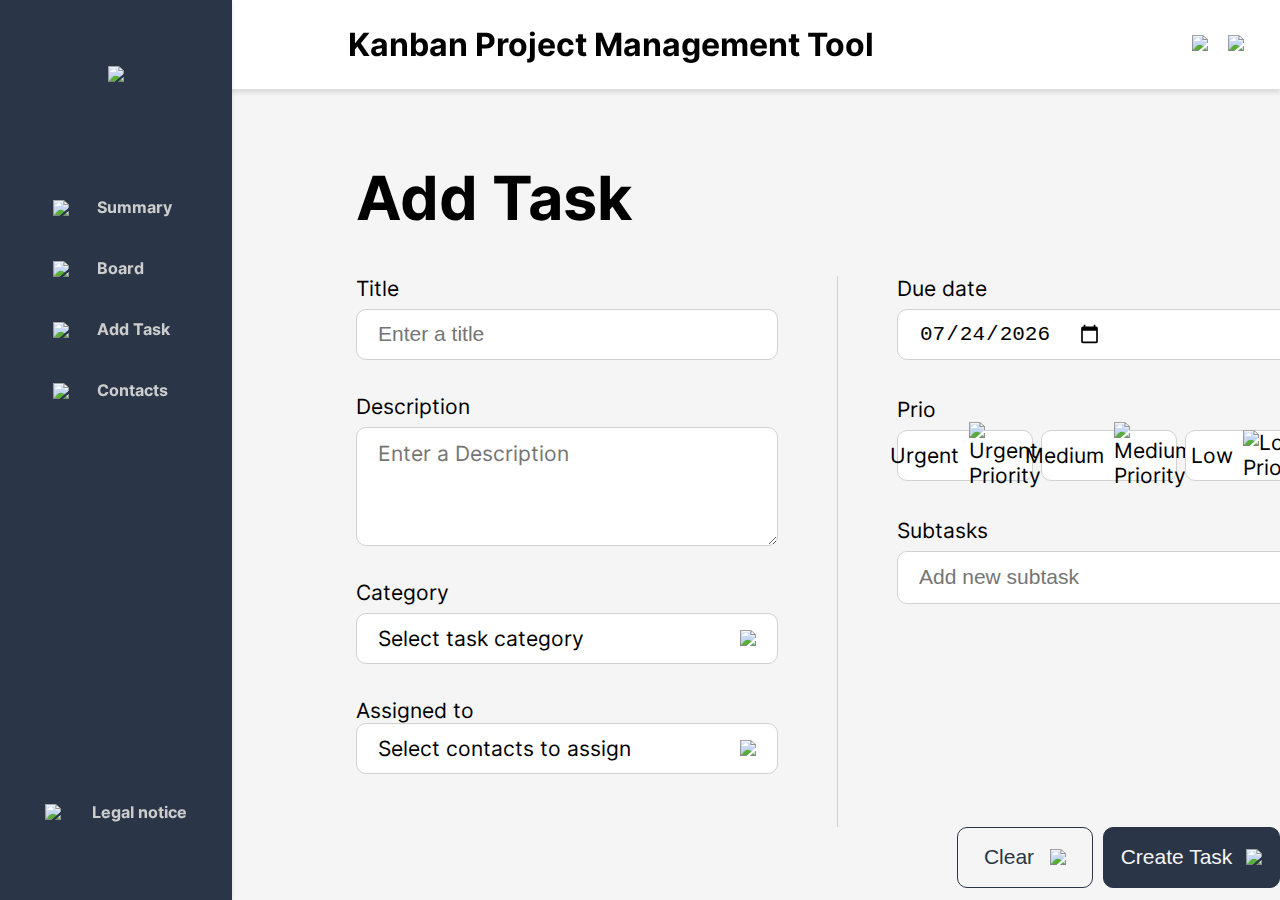
==== addtask.html @ 9f7416a0 "change function cleartask" ====
<!DOCTYPE html>
<html lang="en">

<head>
    <meta charset="UTF-8">
    <meta http-equiv="X-UA-Compatible" content="IE=edge">
    <meta name="viewport" content="width=device-width, initial-scale=1.0, maximum-scale=1">
    <link rel="stylesheet" href="headnav.css">
    <link rel="stylesheet" href="board.css">
    <link rel="stylesheet" href="fonts.css">
    <link rel="stylesheet" href="addtask.css">
    <script src="js/storage.js"></script>
    <script src="board.js"></script>
    <title>AddTask</title>
</head>

<body onload="includeHTML(), setCurrentDate()">
    <div w3-include-html="head_navbar.html"></div>
    <div class="headTaskContainer">
        <h1>Add Task</h1>
    </div>
    <div class="mainTaskContainer">
        <div class="leftTaskContainer">
            <div class="titleContainer">
                <label for="title">Title</label>
                <input type="text" id="title" placeholder="Enter a title">
            </div>
            <div class="descriptionContainer">
                <label for="description">Description</label>
                <textarea name="description" id="description" placeholder="Enter a Description"></textarea>
            </div>
            <div class="categoryContainer" id="categoryContainer">
                <label for="Category">Category</label>
                <div onclick="openDropBoxCategory()" class="childTaskContainer" id="category">
                    <p>Select task category</p>
                    <img src="/img/arrowTask.svg">
                </div>
                <div onclick="newCategory()" class="d-none" id="dropDownBox">New Category</div>
            </div>
            <div class="categoryContainer, d-none"  id="newCategoryContainer">
            </div>
            <div class="assignedToContainer">
                <label for="Category">Assigned to</label>
                <div onclick="openDropBoxAssigned()" class="childTaskContainer" id="assigned">
                    <p>Select contacts to assign</p>
                    <img src="/img/arrowTask.svg">
                </div>
                <div class="d-none" id="dropDownUser"></div>
            </div>
        </div>
        <div class="middleTaskContainer"></div>
        <div class="rightTaskContainer">
            <div>
                <div class="dateContainer">
                    <label for="date">Due date</label>
                    <input type="date" id="date">
                </div>
            </div>
            <div class="prioContainer"  id="prioContainer">
                <label for="Prio">Prio</label>
                <div class="prioChildContainer">
                    <div id="urgent" onclick="checkpriobox(event)" class="prioBox">
                        Urgent
                        <img src="/img/urgent.svg" data-default-img="/img/urgent.svg" alt="Urgent Priority">
                    </div>
                    <div id="medium" onclick="checkpriobox(event)" class="prioBox">
                        Medium
                        <img src="/img/medium.svg" data-default-img="/img/medium.svg" alt="Medium Priority">
                    </div>
                    <div id="low" onclick="checkpriobox(event)" class="prioBox">
                        Low
                        <img src="/img/low.svg" data-default-img="/img/low.svg" alt="Low Priority">
                    </div>
                </div>
                <div id="prioBoxAlarm"></div>
            </div>
            <div class="subtaskContainer">
                <label for="subtaskChildInput">Subtasks</label>
                <div class="subtaskChildContainer" >
                    <input onclick="changeSubImg()" id="subtask" type="text" placeholder="Add new subtask">
                    <div class="subImgContainer" id="subImgContainer"><img src="/img/icon_cancel.svg"></div>
                </div>
            </div>
            <div id="subTaskDescription" class="subTaskDescription">
                
            </div>
        </div>
    </div>
    </div>
    <div class="buttonTaskContainer">
        <button class="buttonTask" onclick="clearTask()">Clear <img class="cancelIcon"
                src="/img/iconoir_cancel.svg"></button>
        <button class="buttonTask2" onclick="createTask()">Create Task<img src="/img/akar-icons_check.svg"></button>
    </div>
    </div>
</body>

</html>
---- headnav.css ----
.navbar-header {
  display: flex;
  flex-direction: row;
  justify-content: space-between;
  align-items: center;
  font-family: Inter;
  padding: 0px 36px 0px 348px;
  background: #ffffff;
  box-shadow: 0px 4px 4px rgba(0, 0, 0, 0.1);
  position: fixed;
  height: 89px;
  left: 0px;
  top: 0px;
  right: 0px;
  z-index: 1;
}
.rightSiteheader {
  display: flex;
  align-items: center;
  gap: 20px;
}

.guestIcon img {
  width: 49px;
}

.navbarMainContainer {
  display: flex;
  flex-direction: column;
  align-items: center;
  padding: 66px 0px;
  gap: 103px;
  position: fixed;
  width: 232px;
  left: 0px;
  top: 0px;
  bottom: 0px;
  background: #2a3647;
  box-shadow: 0px 0px 4px rgba(0, 0, 0, 0.1);
  border-radius: 0px;
  font-size: 16px;
  line-height: 170%;
  z-index: 3;
}

.navbarMainContainer ul {
  list-style-type: none;
  padding: 0;
  margin: 0;
}

.navbarMainContainer a {
  color: #cdcdcd;
  text-decoration: none;
  font-weight: bold;
  display: flex;
  align-items: center;
}

.navbar {
    display: flex;
    flex-direction: column;
    width: 100%;
    height: 229px;
    gap: 15px;
}

.navbarSection {
    display: flex;
    align-items: center;
    padding: 8px 53px;
    height: 46px;
    white-space: nowrap;
    cursor: pointer;
}
.navbarSection img{
    display: flex;
    justify-content: center;
    width: 28px;
    padding-right: 16px;
}
.navbarSection:hover{
    background-color: #091931;
}

.lowerNavbarSection{
    text-decoration: none;
    display: flex;
    align-items: center;
    padding: 8px 51px;
    margin-top: auto;
    white-space: nowrap;
}

.lowerNavbarSection img{
    display: flex;
    justify-content: center;
    width: 31px;
    padding-right: 16px;
}

.lowerNavbarSection:hover{
    background-color: #091931;
}
---- board.css ----
body {
  margin: 0;
  margin-left: 232px;
  margin-top: 90px;
  background-color: rgb(245, 245, 245);
  font-family: Inter;
}

.mainBoardContainer {
  margin-left: 70px;
  margin-right: 70px;
  padding-top: 82px;
}
.topBoardContainer {
  display: flex;
  align-items: center;
  justify-content: space-between;
}

.searchBoardContainer {
  display: flex;
}
.searchBarContainer {
  display: flex;
  background-color: white;
  border: 1px solid #a8a8a8;
  border-radius: 10px;
  height: 30px;
  align-items: center;
  padding: 13px 10px 13px 20px;
}

.searchBarContainer input {
  border: none;
  font-size: 16px;
}

.searchBarLine {
  border-left: 1px solid #d1d1d1;
  height: 30px;
}
.searchBarImage {
  margin-left: 15px;
  cursor: pointer;
}
.addButtonContainer {
  display: flex;
  background-color: #2a3647;
  color: white;
  border-radius: 10px;
  font-weight: bold;
  align-items: center;
  gap: 10px;
  padding-left: 10px;
  padding-right: 10px;
  font-size: 20px;
  cursor: pointer;
  margin-left: 20px;
}
.crossBox {
  font-size: 30px;
}
.bottomBoardContainer {
  display: flex;
  align-items: center;
  justify-content: space-between;
  margin-top: 80px;
}
.statusContainer {
  display: flex;
  align-items: center;
  justify-content: space-between;
  width: 250px;
  white-space: nowrap;
}
.statusContainer h3 {
  margin-left: 15px;
}
.addBox {
  border: solid 2px #2a3647;
  border-radius: 10px;
  width: 30px;
  height: 30px;
  display: flex;
  justify-content: center;
  align-items: center;
  cursor: pointer;
  margin-left: 5px;
}
.addBox p {
  font-size: 30px;
  font-weight: bold;
  color: #2a3647;
}
.mainHelpContainer{
  margin-top: 171px;
  margin-left: 124px;
  margin-right: 124px;
  text-align: justify;
}
.explainContainer{
  display: flex;
  gap: 35px;
  margin-bottom: 15px;
}
.numberHelp{
  display: flex;
  margin: 0px;
  font-weight: 700;
  font-size: 27px;
}
---- fonts.css ----
/* inter-100 - latin */
@font-face {
    font-display: swap; /* Check https://developer.mozilla.org/en-US/docs/Web/CSS/@font-face/font-display for other options. */
    font-family: 'Inter';
    font-style: normal;
    font-weight: 100;
    src: url('./fonts/inter-v12-latin-100.eot'); /* IE9 Compat Modes */
    src: url('./fonts/inter-v12-latin-100.eot?#iefix') format('embedded-opentype'), /* IE6-IE8 */
         url('./fonts/inter-v12-latin-100.woff2') format('woff2'), /* Super Modern Browsers */
         url('./fonts/inter-v12-latin-100.woff') format('woff'), /* Modern Browsers */
         url('./fonts/inter-v12-latin-100.ttf') format('truetype'), /* Safari, Android, iOS */
         url('./fonts/inter-v12-latin-100.svg#Inter') format('svg'); /* Legacy iOS */
  }
  /* inter-200 - latin */
  @font-face {
    font-display: swap; /* Check https://developer.mozilla.org/en-US/docs/Web/CSS/@font-face/font-display for other options. */
    font-family: 'Inter';
    font-style: normal;
    font-weight: 200;
    src: url('./fonts/inter-v12-latin-200.eot'); /* IE9 Compat Modes */
    src: url('./fonts/inter-v12-latin-200.eot?#iefix') format('embedded-opentype'), /* IE6-IE8 */
         url('./fonts/inter-v12-latin-200.woff2') format('woff2'), /* Super Modern Browsers */
         url('./fonts/inter-v12-latin-200.woff') format('woff'), /* Modern Browsers */
         url('./fonts/inter-v12-latin-200.ttf') format('truetype'), /* Safari, Android, iOS */
         url('./fonts/inter-v12-latin-200.svg#Inter') format('svg'); /* Legacy iOS */
  }
  /* inter-300 - latin */
  @font-face {
    font-display: swap; /* Check https://developer.mozilla.org/en-US/docs/Web/CSS/@font-face/font-display for other options. */
    font-family: 'Inter';
    font-style: normal;
    font-weight: 300;
    src: url('./fonts/inter-v12-latin-300.eot'); /* IE9 Compat Modes */
    src: url('./fonts/inter-v12-latin-300.eot?#iefix') format('embedded-opentype'), /* IE6-IE8 */
         url('./fonts/inter-v12-latin-300.woff2') format('woff2'), /* Super Modern Browsers */
         url('./fonts/inter-v12-latin-300.woff') format('woff'), /* Modern Browsers */
         url('./fonts/inter-v12-latin-300.ttf') format('truetype'), /* Safari, Android, iOS */
         url('./fonts/inter-v12-latin-300.svg#Inter') format('svg'); /* Legacy iOS */
  }
  /* inter-regular - latin */
  @font-face {
    font-display: swap; /* Check https://developer.mozilla.org/en-US/docs/Web/CSS/@font-face/font-display for other options. */
    font-family: 'Inter';
    font-style: normal;
    font-weight: 400;
    src: url('./fonts/inter-v12-latin-regular.eot'); /* IE9 Compat Modes */
    src: url('./fonts/inter-v12-latin-regular.eot?#iefix') format('embedded-opentype'), /* IE6-IE8 */
         url('./fonts/inter-v12-latin-regular.woff2') format('woff2'), /* Super Modern Browsers */
         url('./fonts/inter-v12-latin-regular.woff') format('woff'), /* Modern Browsers */
         url('./fonts/inter-v12-latin-regular.ttf') format('truetype'), /* Safari, Android, iOS */
         url('./fonts/inter-v12-latin-regular.svg#Inter') format('svg'); /* Legacy iOS */
  }
  /* inter-500 - latin */
  @font-face {
    font-display: swap; /* Check https://developer.mozilla.org/en-US/docs/Web/CSS/@font-face/font-display for other options. */
    font-family: 'Inter';
    font-style: normal;
    font-weight: 500;
    src: url('./fonts/inter-v12-latin-500.eot'); /* IE9 Compat Modes */
    src: url('./fonts/inter-v12-latin-500.eot?#iefix') format('embedded-opentype'), /* IE6-IE8 */
         url('./fonts/inter-v12-latin-500.woff2') format('woff2'), /* Super Modern Browsers */
         url('./fonts/inter-v12-latin-500.woff') format('woff'), /* Modern Browsers */
         url('./fonts/inter-v12-latin-500.ttf') format('truetype'), /* Safari, Android, iOS */
         url('./fonts/inter-v12-latin-500.svg#Inter') format('svg'); /* Legacy iOS */
  }
  /* inter-600 - latin */
  @font-face {
    font-display: swap; /* Check https://developer.mozilla.org/en-US/docs/Web/CSS/@font-face/font-display for other options. */
    font-family: 'Inter';
    font-style: normal;
    font-weight: 600;
    src: url('./fonts/inter-v12-latin-600.eot'); /* IE9 Compat Modes */
    src: url('./fonts/inter-v12-latin-600.eot?#iefix') format('embedded-opentype'), /* IE6-IE8 */
         url('./fonts/inter-v12-latin-600.woff2') format('woff2'), /* Super Modern Browsers */
         url('./fonts/inter-v12-latin-600.woff') format('woff'), /* Modern Browsers */
         url('./fonts/inter-v12-latin-600.ttf') format('truetype'), /* Safari, Android, iOS */
         url('./fonts/inter-v12-latin-600.svg#Inter') format('svg'); /* Legacy iOS */
  }
  /* inter-700 - latin */
  @font-face {
    font-display: swap; /* Check https://developer.mozilla.org/en-US/docs/Web/CSS/@font-face/font-display for other options. */
    font-family: 'Inter';
    font-style: normal;
    font-weight: 700;
    src: url('./fonts/inter-v12-latin-700.eot'); /* IE9 Compat Modes */
    src: url('./fonts/inter-v12-latin-700.eot?#iefix') format('embedded-opentype'), /* IE6-IE8 */
         url('./fonts/inter-v12-latin-700.woff2') format('woff2'), /* Super Modern Browsers */
         url('./fonts/inter-v12-latin-700.woff') format('woff'), /* Modern Browsers */
         url('./fonts/inter-v12-latin-700.ttf') format('truetype'), /* Safari, Android, iOS */
         url('./fonts/inter-v12-latin-700.svg#Inter') format('svg'); /* Legacy iOS */
  }
  /* inter-800 - latin */
  @font-face {
    font-display: swap; /* Check https://developer.mozilla.org/en-US/docs/Web/CSS/@font-face/font-display for other options. */
    font-family: 'Inter';
    font-style: normal;
    font-weight: 800;
    src: url('./fonts/inter-v12-latin-800.eot'); /* IE9 Compat Modes */
    src: url('./fonts/inter-v12-latin-800.eot?#iefix') format('embedded-opentype'), /* IE6-IE8 */
         url('./fonts/inter-v12-latin-800.woff2') format('woff2'), /* Super Modern Browsers */
         url('./fonts/inter-v12-latin-800.woff') format('woff'), /* Modern Browsers */
         url('./fonts/inter-v12-latin-800.ttf') format('truetype'), /* Safari, Android, iOS */
         url('./fonts/inter-v12-latin-800.svg#Inter') format('svg'); /* Legacy iOS */
  }
  /* inter-900 - latin */
  @font-face {
    font-display: swap; /* Check https://developer.mozilla.org/en-US/docs/Web/CSS/@font-face/font-display for other options. */
    font-family: 'Inter';
    font-style: normal;
    font-weight: 900;
    src: url('./fonts/inter-v12-latin-900.eot'); /* IE9 Compat Modes */
    src: url('./fonts/inter-v12-latin-900.eot?#iefix') format('embedded-opentype'), /* IE6-IE8 */
         url('./fonts/inter-v12-latin-900.woff2') format('woff2'), /* Super Modern Browsers */
         url('./fonts/inter-v12-latin-900.woff') format('woff'), /* Modern Browsers */
         url('./fonts/inter-v12-latin-900.ttf') format('truetype'), /* Safari, Android, iOS */
         url('./fonts/inter-v12-latin-900.svg#Inter') format('svg'); /* Legacy iOS */
  }
---- addtask.css ----
.headTaskContainer {
  display: flex;
  margin-top: 161px;
  margin-left: 124px;
}
.headTaskContainer h1 {
  font-size: 61px;
  margin-top: 0px;
}
.mainTaskContainer {
  display: flex;
  margin-left: 124px;
  justify-content: space-between;
}

.leftTaskContainer {
  display: flex;
  flex-direction: column;
  font-size: 21px;
  gap: 34px;
  margin-right: 59px;
}
label {
  margin-bottom: 8px;
}
input {
  box-sizing: border-box;
  display: flex;
  flex-direction: row;
  align-items: center;
  padding: 13px 21px;
  height: 51px;
  background: #ffffff;
  border: 1px solid #d1d1d1;
  border-radius: 10px;
  font-size: 21px;
}
textarea {
  box-sizing: border-box;
  display: flex;
  flex-direction: row;
  align-items: center;
  padding: 13px 21px;
  width: 422px;
  height: 119px;
  background: #ffffff;
  border: 1px solid #d1d1d1;
  border-radius: 10px;
  font-family: Inter;
  font-size: 21px;
}
.titleContainer {
  display: flex;
  flex-direction: column;
}

.descriptionContainer {
  display: flex;
  flex-direction: column;
}
.categoryContainer {
  display: flex;
  flex-direction: column;
}
.descriptionContainer {
  display: flex;
  flex-direction: column;
}

.childTaskContainer {
  box-sizing: border-box;
  display: flex;
  flex-direction: row;
  align-items: center;
  justify-content: space-between;
  padding: 13px 21px;
  width: 422px;
  height: 51px;
  background: #ffffff;
  border: 1px solid #d1d1d1;
  border-radius: 10px;
  cursor: pointer;
}
.middleTaskContainer {
  border-left: 1px solid #d1d1d1;
  height: 551px;
}
.rightTaskContainer {
  display: flex;
  flex-direction: column;
  font-size: 21px;
  gap: 37px;
  margin-right: 123px;
  margin-left: 59px;
}
.dateContainer {
  display: flex;
  flex-direction: column;
}
.prioContainer {
  display: flex;
  flex-direction: column;
}
.prioChildContainer {
  display: flex;
  gap: 8px;
}
.subtaskContainer {
  display: flex;
  flex-direction: column;
}
.subtaskChildContainer {
  display: flex;
  background-color: #ffffff;
  border-radius: 10px;
  border: 1px solid #d1d1d1;
  justify-content: space-between;
}

.subtaskChildContainer img {
  padding-right: 10px;
  padding-left: 10px;
  cursor: pointer;
}

.subtaskChildContainer input {
  border: none;
}

.subtaskChildContainer:focus-within {
  outline: 2px solid black;
}
.subtaskChildContainer input:focus {
  outline: none;
}
.prioBox {
  box-sizing: border-box;
  display: flex;
  align-items: center;
  justify-content: center;
  padding: 10px 13px;
  width: 136px;
  height: 51px;
  gap: 10px;
  background: #ffffff;
  border: 1px solid #d1d1d1;
  border-radius: 10px;
  cursor: pointer;
  transition: all 150ms ease-in-out;
}

.prioBox:hover {
  box-shadow: 0 4px 4px 0 rgb(0 0 0 / 25%);
  scale: 1.05;
}
.buttonTaskContainer {
  display: flex;
  gap: 10px;
  justify-content: flex-end;
}
.buttonTask {
  border: 1px solid #2a3647;
  background-color: #f5f5f5;
  color: #2a3647;
  width: 136px;
  height: 61px;
  padding: 18px, 10px, 18px, 10px;
  border-radius: 10px;
  font-size: 21px;
  cursor: pointer;
  display: flex;
  align-items: center;
  justify-content: center;
  gap: 16px;
  transition: background 200ms ease-in-out;
}
.buttonTask:hover .cancelIcon {
  content: url("/img/iconoir_cancel_hover.svg");
}
.buttonTask:hover {
  box-shadow: 0 4px 4px 0 rgb(0 0 0 / 25%);
  border: 1px solid rgb(41, 171, 226);
  color: rgb(41, 171, 226);
}

.buttonTask2 {
  border: 1px solid #2a3647;
  background-color: #2a3647;
  color: #f5f5f5;
  width: 177px;
  height: 61px;
  padding: 18px, 10px, 18px, 10px;
  border-radius: 10px;
  font-size: 21px;
  cursor: pointer;
  display: flex;
  align-items: center;
  justify-content: center;
  gap: 14px;
  transition: background 200ms ease-in-out;
}
.buttonTask2:hover {
  box-shadow: 0 4px 4px 0 rgb(0 0 0 / 25%);
  background-color: rgb(41, 171, 226);
  border: 1px solid rgb(41, 171, 226);
}

.subTaskDescription {
  display: flex;
  flex-direction: column;
  font-size: 16px;
}
.checkContainer {
  display: flex;
  align-items: center;
  gap: 13px;
  height: 25px;
}
.checkContainer input {
  height: 25px;
  margin: 0px;
  cursor: pointer;
}
.d-none {
  display: none;
}

.b-none {
  border-bottom: none;
  border-bottom-left-radius: 0px;
  border-bottom-right-radius: 0px;
}

.dropDownBox {
  box-sizing: border-box;
  display: flex;
  flex-direction: row;
  align-items: center;
  justify-content: space-between;
  padding: 13px 21px;
  width: 422px;
  height: 51px;
  background: #ffffff;
  border: 1px solid #d1d1d1;
  border-bottom-left-radius: 10px;
  border-bottom-right-radius: 10px;
  cursor: pointer;
  border-top: none;
}

.subImgContainer {
  display: flex;
  justify-content: center;
  align-items: center;
}

.alarmBoxPrio{
  font-size: 16px;
  color: red;
  margin-top: 5px;
}
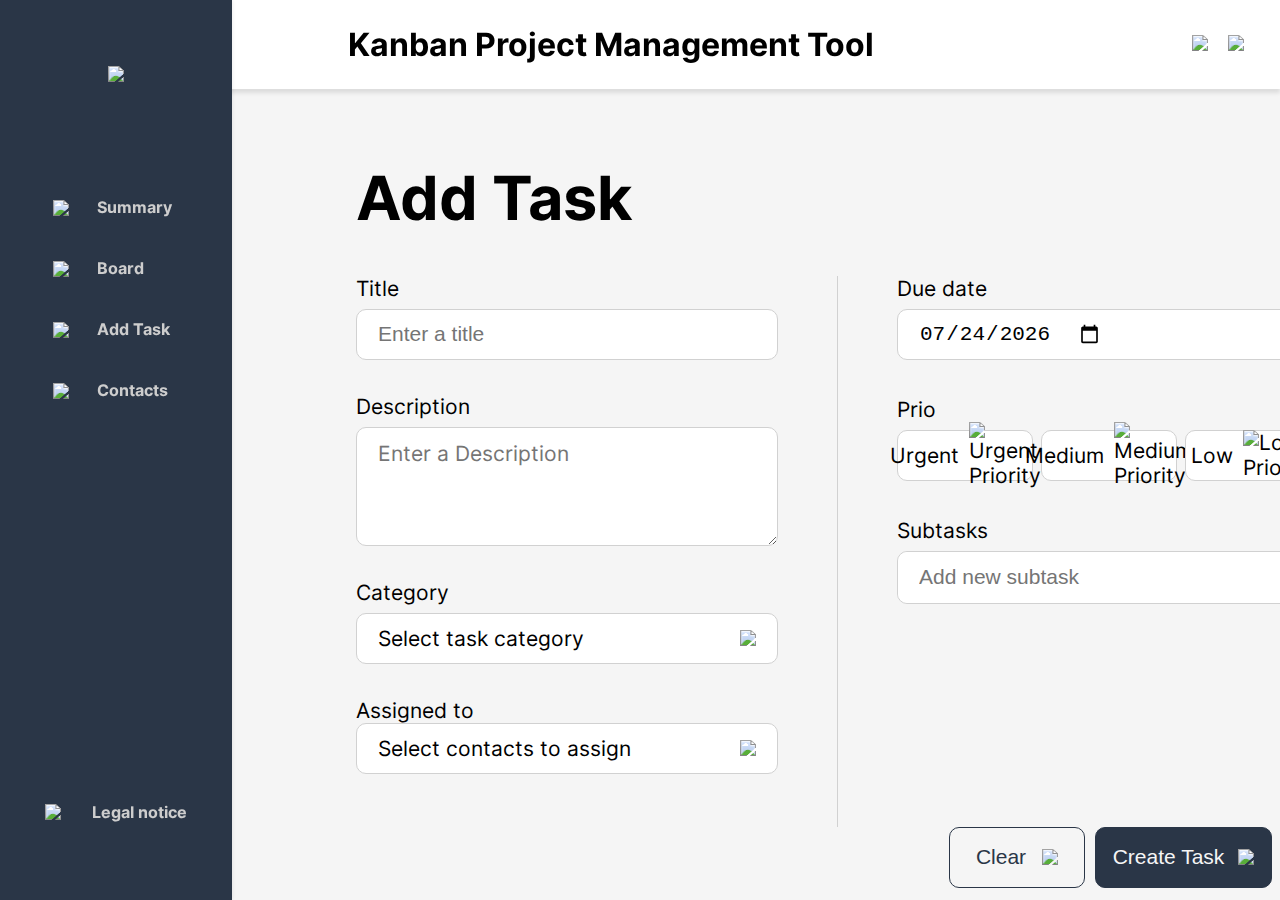
==== commit 77edb3f0: "code performance" ====
--- a/addtask.html
+++ b/addtask.html
@@ -11,88 +11,101 @@
     <link rel="stylesheet" href="addtask.css">
     <script src="js/storage.js"></script>
     <script src="board.js"></script>
+    <script>src = "summary.js"</script>
+    <script src="template.js"></script>
     <title>AddTask</title>
 </head>
 
-<body onload="includeHTML(), setCurrentDate()">
+<body onload="includeHTML(), setCurrentDate(), renderCategory(), renderColorCategory()">
     <div w3-include-html="head_navbar.html"></div>
     <div class="headTaskContainer">
         <h1>Add Task</h1>
     </div>
-    <div class="mainTaskContainer">
-        <div class="leftTaskContainer">
-            <div class="titleContainer">
-                <label for="title">Title</label>
-                <input type="text" id="title" placeholder="Enter a title">
+    <form>
+        <div class="mainTaskContainer">
+            <div class="leftTaskContainer">
+                <div class="titleContainer">
+                    <label for="title">Title</label>
+                    <input required type="text" id="title" placeholder="Enter a title" minlength="3">
+                </div>
+                <div class="descriptionContainer">
+                    <label for="description">Description</label>
+                    <textarea required name="description" id="description" placeholder="Enter a Description"
+                        minlength="3"></textarea>
+                </div>
+                <div class="categoryContainer" id="categoryContainer">
+                    <label for="Category">Category</label>
+                    <div onclick="openDropBoxCategory()" class="childTaskContainer" id="category">
+                        <div id="categoryTextBox" class="categoryTextBox">
+                            <p>Select task category</p>
+                        </div>
+                        <div><img src="/img/arrowTask.svg"></div>
+                    </div>
+                    <div onclick="newCategory()" class="d-none" id="dropDownBox">
+                        <div>New Category</div>
+                    </div>
+                    <div id="categoryBox" class="d-none"></div>
+                </div>
+                <div class="d-none" id="newCategoryContainer">
+                </div>
+                <div id="categoryColors" class="d-none">
+                </div>
+                <div class="assignedToContainer">
+                    <label for="Category">Assigned to</label>
+                    <div onclick="openDropBoxAssigned()" class="childTaskContainer" id="assigned">
+                        <p>Select contacts to assign</p>
+                        <img src="/img/arrowTask.svg">
+                    </div>
+                    <div class="d-none" id="dropDownUser"></div>
+                </div>
             </div>
-            <div class="descriptionContainer">
-                <label for="description">Description</label>
-                <textarea name="description" id="description" placeholder="Enter a Description"></textarea>
-            </div>
-            <div class="categoryContainer" id="categoryContainer">
-                <label for="Category">Category</label>
-                <div onclick="openDropBoxCategory()" class="childTaskContainer" id="category">
-                    <p>Select task category</p>
-                    <img src="/img/arrowTask.svg">
+            <div class="middleTaskContainer"></div>
+            <div class="rightTaskContainer">
+                <div>
+                    <div class="dateContainer">
+                        <label for="date">Due date</label>
+                        <input type="date" id="date">
+                    </div>
                 </div>
-                <div onclick="newCategory()" class="d-none" id="dropDownBox">New Category</div>
-            </div>
-            <div class="categoryContainer, d-none"  id="newCategoryContainer">
-            </div>
-            <div class="assignedToContainer">
-                <label for="Category">Assigned to</label>
-                <div onclick="openDropBoxAssigned()" class="childTaskContainer" id="assigned">
-                    <p>Select contacts to assign</p>
-                    <img src="/img/arrowTask.svg">
+                <div class="prioContainer" id="prioContainer">
+                    <label for="Prio">Prio</label>
+                    <div class="prioChildContainer">
+                        <div id="urgent" onclick="checkpriobox(event)" class="prioBox">
+                            Urgent
+                            <img src="/img/urgent.svg" data-default-img="/img/urgent.svg" alt="Urgent Priority">
+                        </div>
+                        <div id="medium" onclick="checkpriobox(event)" class="prioBox">
+                            Medium
+                            <img src="/img/medium.svg" data-default-img="/img/medium.svg" alt="Medium Priority">
+                        </div>
+                        <div id="low" onclick="checkpriobox(event)" class="prioBox">
+                            Low
+                            <img src="/img/low.svg" data-default-img="/img/low.svg" alt="Low Priority">
+                        </div>
+                    </div>
+                    <div id="prioBoxAlarm"></div>
                 </div>
-                <div class="d-none" id="dropDownUser"></div>
+                <div class="subtaskContainer">
+                    <label for="subtaskChildInput">Subtasks</label>
+                    <div class="subtaskChildContainer">
+                        <input onclick="changeSubImg()" id="subtask" type="text" placeholder="Add new subtask">
+                        <div class="subImgContainer" id="subImgContainer"><img src="/img/icon_cancel.svg"></div>
+                    </div>
+                </div>
+                <div id="subTaskDescription" class="subTaskDescription">
+
+                </div>
             </div>
         </div>
-        <div class="middleTaskContainer"></div>
-        <div class="rightTaskContainer">
-            <div>
-                <div class="dateContainer">
-                    <label for="date">Due date</label>
-                    <input type="date" id="date">
-                </div>
-            </div>
-            <div class="prioContainer"  id="prioContainer">
-                <label for="Prio">Prio</label>
-                <div class="prioChildContainer">
-                    <div id="urgent" onclick="checkpriobox(event)" class="prioBox">
-                        Urgent
-                        <img src="/img/urgent.svg" data-default-img="/img/urgent.svg" alt="Urgent Priority">
-                    </div>
-                    <div id="medium" onclick="checkpriobox(event)" class="prioBox">
-                        Medium
-                        <img src="/img/medium.svg" data-default-img="/img/medium.svg" alt="Medium Priority">
-                    </div>
-                    <div id="low" onclick="checkpriobox(event)" class="prioBox">
-                        Low
-                        <img src="/img/low.svg" data-default-img="/img/low.svg" alt="Low Priority">
-                    </div>
-                </div>
-                <div id="prioBoxAlarm"></div>
-            </div>
-            <div class="subtaskContainer">
-                <label for="subtaskChildInput">Subtasks</label>
-                <div class="subtaskChildContainer" >
-                    <input onclick="changeSubImg()" id="subtask" type="text" placeholder="Add new subtask">
-                    <div class="subImgContainer" id="subImgContainer"><img src="/img/icon_cancel.svg"></div>
-                </div>
-            </div>
-            <div id="subTaskDescription" class="subTaskDescription">
-                
-            </div>
         </div>
-    </div>
-    </div>
-    <div class="buttonTaskContainer">
-        <button class="buttonTask" onclick="clearTask()">Clear <img class="cancelIcon"
-                src="/img/iconoir_cancel.svg"></button>
-        <button class="buttonTask2" onclick="createTask()">Create Task<img src="/img/akar-icons_check.svg"></button>
-    </div>
-    </div>
+        <div class="buttonTaskContainer">
+            <button class="buttonTask" onclick="clearTask()">Clear <img class="cancelIcon"
+                    src="/img/iconoir_cancel.svg"></button>
+            <button class="buttonTask2" onclick="createTask('todo')">Create Task<img
+                    src="/img/akar-icons_check.svg"></button>
+        </div>
+        </div>
+    </form>
 </body>
 
 </html>--- a/board.css
+++ b/board.css
@@ -1,5 +1,4 @@
 body {
-  margin: 0;
   margin-left: 232px;
   margin-top: 90px;
   background-color: rgb(245, 245, 245);
@@ -8,7 +7,6 @@
 
 .mainBoardContainer {
   margin-left: 70px;
-  margin-right: 70px;
   padding-top: 82px;
 }
 .topBoardContainer {
@@ -16,7 +14,11 @@
   align-items: center;
   justify-content: space-between;
 }
-
+.topBoardContainer p {
+  font-size: 61px;
+  font-weight: 700;
+  margin: 0px;
+}
 .searchBoardContainer {
   display: flex;
 }
@@ -48,64 +50,486 @@
   background-color: #2a3647;
   color: white;
   border-radius: 10px;
-  font-weight: bold;
   align-items: center;
   gap: 10px;
   padding-left: 10px;
   padding-right: 10px;
-  font-size: 20px;
-  cursor: pointer;
-  margin-left: 20px;
-}
-.crossBox {
-  font-size: 30px;
+  font-size: 21px;
+  cursor: pointer;
+  margin-left: 35px;
+  margin-right: 65px;
+  transition: background 200ms ease-in-out;
+}
+.uperStatusBox {
+  display: flex;
+  justify-content: space-between;
+  align-items: center;
+  width: 100%;
+}
+.addButtonContainer:hover {
+  box-shadow: 0 4px 4px 0 rgb(0 0 0 / 25%);
+  background-color: rgb(41, 171, 226);
+  outline: 1px solid rgb(41, 171, 226);
+}
+
+.addButtonContainer img {
+  margin-left: 10px;
 }
 .bottomBoardContainer {
   display: flex;
-  align-items: center;
+  flex-wrap: wrap;
   justify-content: space-between;
   margin-top: 80px;
+  margin-right: 65px;
 }
 .statusContainer {
   display: flex;
-  align-items: center;
-  justify-content: space-between;
-  width: 250px;
+  min-width: 250px;
   white-space: nowrap;
-}
+  flex-direction: column;
+}
+
 .statusContainer h3 {
   margin-left: 15px;
-}
-.addBox {
-  border: solid 2px #2a3647;
-  border-radius: 10px;
-  width: 30px;
-  height: 30px;
-  display: flex;
-  justify-content: center;
-  align-items: center;
-  cursor: pointer;
-  margin-left: 5px;
-}
-.addBox p {
-  font-size: 30px;
-  font-weight: bold;
+  font-size: 21px;
+  font-weight: 700;
+}
+
+.statusContainer img {
+  cursor: pointer;
+}
+
+.upperStatusBox {
   color: #2a3647;
-}
-.mainHelpContainer{
-  margin-top: 171px;
+  display: flex;
+  align-items: center;
+  justify-content: space-between;
+  width: 100%;
+}
+
+.mainHelpContainer {
+  margin-top: 161px;
   margin-left: 124px;
   margin-right: 124px;
+  margin-bottom: 124px;
   text-align: justify;
 }
-.explainContainer{
+.backArrow {
+  display: flex;
+  width: 100%;
+  flex-direction: row-reverse;
+}
+.mainHelpContainer h1 {
+  font-weight: 700;
+  font-size: 61px;
+  margin-top: 0px;
+}
+
+.mainHelpContainer h2 {
+  font-weight: 700;
+  font-size: 27px;
+}
+
+.explainContainer {
   display: flex;
   gap: 35px;
   margin-bottom: 15px;
 }
-.numberHelp{
+.numberHelp {
   display: flex;
   margin: 0px;
   font-weight: 700;
   font-size: 27px;
 }
+.createTaskBox:hover {
+  content: url("/img/blueplusicon.svg");
+}
+
+.searchBarContainer:focus-within {
+  outline: 2px solid black;
+}
+.searchBarContainer input:focus {
+  outline: none;
+}
+
+.box {
+  max-width: 100%;
+  min-height: 100%;
+}
+
+.box-highlight {
+  background-color: rgba(42, 54, 71, 0.2);
+  border-radius: 30px;
+}
+
+.card {
+  display: flex;
+  padding: 18px 19px 18px 19px;
+  background-color: rgba(255, 255, 255, 1);
+  border-radius: 30px;
+  flex-direction: column;
+  box-shadow: 0px 0px 14px 3px rgb(0 0 0 / 0.04);
+  margin-bottom: 35px;
+  height: auto;
+  cursor: grab;
+}
+
+.cardCategory {
+  background-color: rgb(226, 0, 190);
+  border-radius: 8px;
+  display: flex;
+  justify-content: center;
+  width: fit-content;
+  padding: 4px 25px 4px 25px;
+  color: white;
+  font-size: 16px;
+  margin-bottom: 20px;
+}
+
+.cardTitle {
+  color: #2a3647;
+  font-size: 16px;
+  font-weight: bold;
+  margin-bottom: 10px;
+  overflow: hidden;
+  text-overflow: ellipsis;
+}
+
+.cardDescription {
+  font-size: 16px;
+  color: #a8a8a8;
+  margin-bottom: 20px;
+  overflow: hidden;
+  text-overflow: ellipsis;
+}
+.progressBarContainer {
+  display: flex;
+  gap: 5px;
+  margin-bottom: 21px;
+  font-size: 12px;
+  justify-content: space-between;
+  align-items: center;
+}
+
+.cardProgress progress {
+  width: 138px;
+  height: 18px;
+}
+
+.cancelIconPopupCard {
+  display: flex;
+  justify-content: flex-end;
+}
+.checkboxStatus {
+  margin-top: 5px;
+}
+
+.lowerCard {
+  display: flex;
+  justify-content: space-between;
+  align-items: center;
+}
+
+.popupCard {
+  display: flex;
+  position: absolute;
+  top: 150px;
+  left: 35%;
+  width: 523px;
+  height: auto;
+  border-radius: 30px;
+  background-color: #ffffff;
+  box-shadow: 0px 0px 14px 3px rgb(0 0 0 / 0.04);
+  padding: 50px;
+  flex-direction: column;
+  gap: 25px;
+  z-index: 5;
+}
+
+.popupcardCategory {
+  display: flex;
+  align-items: center;
+  height: 40px;
+  font-size: 27px;
+  padding: 4px 35px;
+  border-radius: 8px;
+  width: fit-content;
+  color: white;
+}
+
+.popupCardTitle {
+  color: #2a3647;
+  font-weight: bold;
+  font-size: 61px;
+  word-break: break-word;
+}
+.popupcardDescription {
+  color: #000000;
+  font-size: 21px;
+  width: 100%;
+  word-wrap: break-word;
+}
+
+.popupCardDate {
+  display: flex;
+  font-size: 21px;
+  gap: 25px;
+}
+
+.popupPrioContainer {
+  display: flex;
+  font-size: 21px;
+  align-items: center;
+  gap: 25px;
+}
+
+.popupPrioBox {
+  color: white;
+  display: flex;
+  padding: 4px 18px;
+  border-radius: 10px;
+  align-items: center;
+  gap: 10px;
+}
+
+.popupCardAssigned {
+  font-size: 21px;
+  height: 15%;
+}
+
+.popupCardSubContainer {
+  font-size: 21px;
+  z-index: 4;
+}
+.popupCardSubBox {
+  height: 120px;
+  width: 400px;
+  overflow-y: auto;
+}
+
+/* Hiermit passt du das Aussehen der Scrollbar an */
+.popupCardSubBox::-webkit-scrollbar {
+  width: 8px;
+}
+
+.popupCardSubBox::-webkit-scrollbar-thumb {
+  background-color: rgba(9, 25, 49);
+  border-radius: 5px;
+}
+
+.popupCardSubBox::-webkit-scrollbar-track {
+  background-color: rgba(0, 0, 0, 0.05);
+}
+
+.popupCardSubItem {
+  display: flex;
+  align-items: center;
+  gap: 10px;
+  height: 30px;
+}
+
+.popupCardImgContainer {
+  display: flex;
+  justify-content: end;
+  width: 100%;
+  position: absolute;
+  bottom: 50px;
+  left: -50px;
+  cursor: pointer;
+}
+.popupCardImgBox {
+  display: flex;
+  align-items: center;
+  width: 100px;
+  height: 50px;
+  gap: 10px;
+}
+
+.popupDeletButton:hover {
+  content: url("/img/deletbuttonhover.png");
+}
+
+.popupEditButton:hover {
+  content: url("/img/editbuttonhover.png");
+}
+
+.popupCardLowerContainer {
+  display: flex;
+  justify-content: space-between;
+  align-items: center;
+}
+
+.cancelIconPopupCard {
+  cursor: pointer;
+}
+
+.cancelPopupCardBox {
+  display: flex;
+  justify-content: flex-end;
+  width: 100%;
+}
+
+.mainAddTaskContainer {
+  transform: translateX(150%);
+  transition: 825ms ease-in-out;
+  display: flex;
+  flex-direction: column;
+  justify-content: space-between;
+  padding: 61px 74px;
+  background: #ffffff;
+  border-radius: 30px;
+  position: absolute;
+  top: 60px;
+  z-index: -15;
+  box-shadow: 0px 0px 14px 3px rgb(0 0 0 / 0.04);
+}
+
+.mainAddTaskContainer.open {
+  transform: translate(15%, -3%);
+  z-index: 5;
+}
+
+.bodyAddTaskCotnainer {
+  display: flex;
+}
+
+.headAddTaskContainer {
+  display: flex;
+  font-weight: bold;
+}
+
+.rightAddTaskContainer {
+  display: flex;
+  flex-direction: column;
+  font-size: 21px;
+  gap: 37px;
+  margin-left: 59px;
+}
+
+.headAddTaskContainer p {
+  font-size: 61px;
+  margin-top: 0px;
+  margin-bottom: 41px;
+}
+
+.overlay {
+  position: fixed;
+  top: 0;
+  left: 0;
+  width: 100%;
+  height: 100%;
+  z-index: 4;
+  background-color: rgba(0, 0, 0, 0.5);
+}
+
+.popupCardtitleContainer {
+  display: flex;
+  flex-direction: column;
+  font-weight: bold;
+  font-size: 21px;
+}
+
+.popupCarddescriptionContainer {
+  display: flex;
+  flex-direction: column;
+  font-weight: bold;
+  font-size: 21px;
+}
+
+.popupCarddateContainer {
+  display: flex;
+  flex-direction: column;
+  font-weight: bold;
+  font-size: 21px;
+}
+.popupCardprioContainer {
+  display: flex;
+  flex-direction: column;
+  font-size: 21px;
+}
+
+.popupCardprioContainer label {
+  font-weight: bold;
+}
+
+.popupCardprioBox {
+  box-sizing: border-box;
+  display: flex;
+  align-items: center;
+  justify-content: center;
+  padding: 10px 13px;
+  height: 51px;
+  width: 100%;
+  gap: 10px;
+  background: #ffffff;
+  border: 1px solid #d1d1d1;
+  border-radius: 10px;
+  cursor: pointer;
+  transition: all 150ms ease-in-out;
+}
+
+.popupCardprioBox:hover {
+  box-shadow: 0 4px 4px 0 rgb(0 0 0 / 25%);
+  scale: 1.05;
+}
+
+.popupSaveButton {
+  border: 1px solid #2a3647;
+  background-color: #2a3647;
+  color: #f5f5f5;
+  width: 177px;
+  height: 61px;
+  padding: 18px, 10px, 18px, 10px;
+  border-radius: 10px;
+  font-size: 21px;
+  cursor: pointer;
+  display: flex;
+  align-items: center;
+  justify-content: center;
+  gap: 14px;
+  transition: background 200ms ease-in-out;
+}
+
+.popupSaveButton:hover {
+  box-shadow: 0 4px 4px 0 rgb(0 0 0 / 25%);
+  background-color: rgb(41, 171, 226);
+  border: 1px solid rgb(41, 171, 226);
+}
+
+.popupCardEditAssigned {
+  margin-top: 10px;
+}
+
+.popupCardEditImgContainer {
+  display: flex;
+  justify-content: flex-end;
+}
+
+.colorPopupCategoryBox {
+  display: flex;
+  align-items: center;
+  font-size: 27px;
+  padding: 4px 35px;
+  border-radius: 8px;
+  width: 135px;
+  color: white;
+  cursor: pointer;
+}
+
+.editPopupCardCategory {
+  display: flex;
+  align-items: center;
+  height: 40px;
+  font-size: 27px;
+  padding: 4px 35px;
+  border-radius: 8px;
+  width: fit-content;
+  color: white;
+  cursor: pointer;
+}
+
+.popupCardCheckbox {
+  cursor: pointer;
+  margin: 0px;
+  height: 20px;
+}
--- a/addtask.css
+++ b/addtask.css
@@ -234,18 +234,19 @@
 .dropDownBox {
   box-sizing: border-box;
   display: flex;
-  flex-direction: row;
-  align-items: center;
+  align-items: flex-start;
   justify-content: space-between;
   padding: 13px 21px;
   width: 422px;
-  height: 51px;
+  /* height: 51px; */
   background: #ffffff;
   border: 1px solid #d1d1d1;
   border-bottom-left-radius: 10px;
   border-bottom-right-radius: 10px;
   cursor: pointer;
   border-top: none;
+  gap: 10px;
+  flex-direction: column;
 }
 
 .subImgContainer {
@@ -258,4 +259,11 @@
   font-size: 16px;
   color: red;
   margin-top: 5px;
+}
+
+.colorsContainer{
+  display: flex;
+  gap: 10px;
+  margin-top: -25px;
+  cursor: pointer;
 }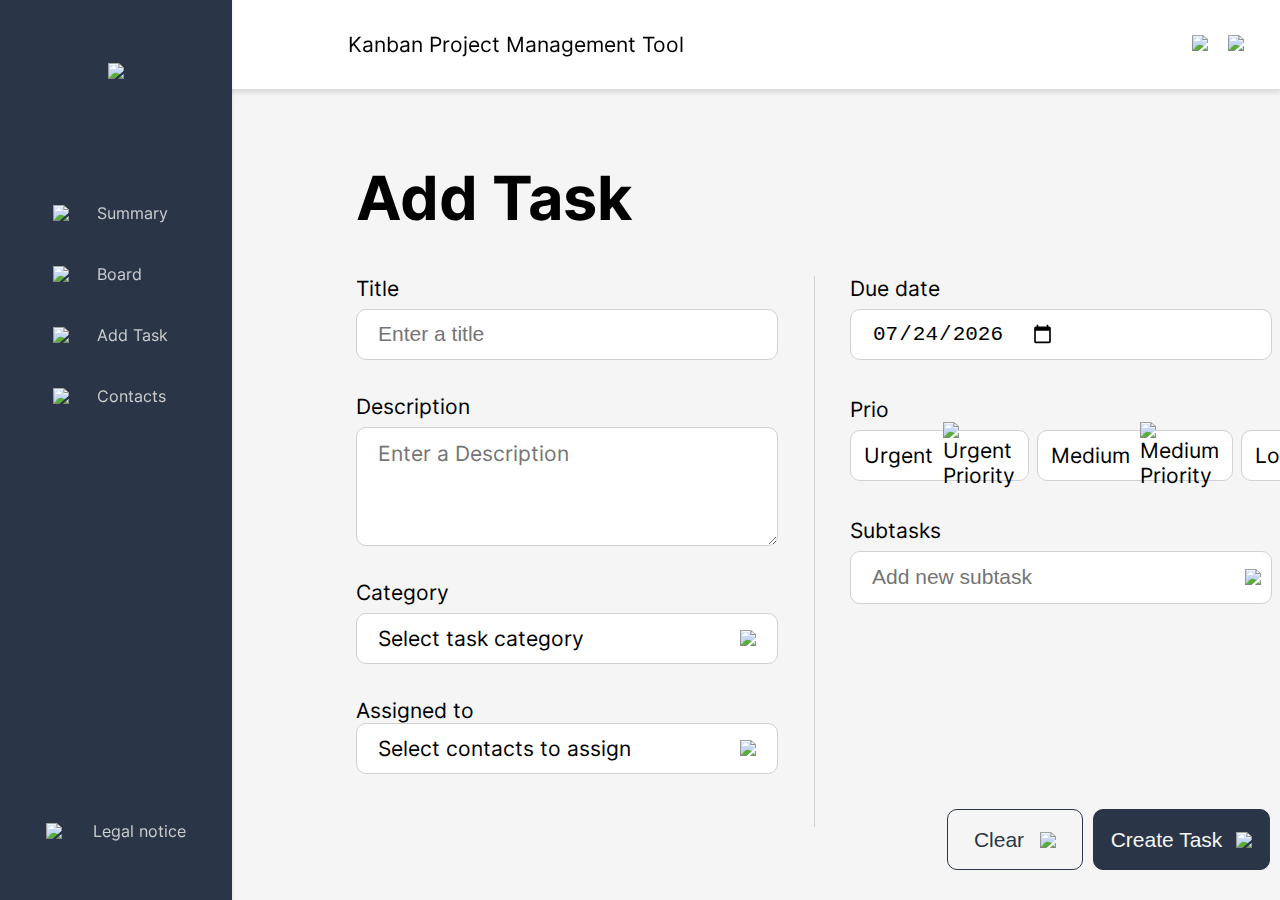
==== commit 7bbfee63: "board update responsiv" ====
--- a/addtask.html
+++ b/addtask.html
@@ -93,16 +93,16 @@
                     </div>
                 </div>
                 <div id="subTaskDescription" class="subTaskDescription">
-
+                </div>
+                <div class="buttonTaskContainer">
+                    <button class="buttonTask" onclick="clearTask()">Clear <img class="cancelIcon"
+                            src="/img/iconoir_cancel.svg"></button>
+                    <button class="buttonTask2" onclick="createTask('todo')">Create Task<img
+                            src="/img/akar-icons_check.svg"></button>
                 </div>
             </div>
+           
         </div>
-        </div>
-        <div class="buttonTaskContainer">
-            <button class="buttonTask" onclick="clearTask()">Clear <img class="cancelIcon"
-                    src="/img/iconoir_cancel.svg"></button>
-            <button class="buttonTask2" onclick="createTask('todo')">Create Task<img
-                    src="/img/akar-icons_check.svg"></button>
         </div>
         </div>
     </form>
--- a/headnav.css
+++ b/headnav.css
@@ -14,6 +14,11 @@
   right: 0px;
   z-index: 1;
 }
+
+.navbar-header p{
+  font-size: 21px;
+  font-weight: 400;
+}
 .rightSiteheader {
   display: flex;
   align-items: center;
@@ -25,23 +30,24 @@
 }
 
 .navbarMainContainer {
-  display: flex;
-  flex-direction: column;
-  align-items: center;
-  padding: 66px 0px;
-  gap: 103px;
-  position: fixed;
-  width: 232px;
-  left: 0px;
-  top: 0px;
-  bottom: 0px;
-  background: #2a3647;
-  box-shadow: 0px 0px 4px rgba(0, 0, 0, 0.1);
-  border-radius: 0px;
-  font-size: 16px;
-  line-height: 170%;
-  z-index: 3;
-}
+    display: flex;
+    flex-direction: column;
+    padding: 55px 0px;
+    gap: 103px;
+    position: fixed;
+    width: 232px;
+    left: 0px;
+    height: 100%;
+    bottom: 0px;
+    background: #2a3647;
+    box-shadow: 0px 0px 4px rgba(0, 0, 0, 0.1);
+    border-radius: 0px;
+    font-size: 16px;
+    line-height: 170%;
+    z-index: 3;
+    align-items: center;
+}
+
 
 .navbarMainContainer ul {
   list-style-type: none;
@@ -52,9 +58,7 @@
 .navbarMainContainer a {
   color: #cdcdcd;
   text-decoration: none;
-  font-weight: bold;
-  display: flex;
-  align-items: center;
+  font-size: 16px;
 }
 
 .navbar {
@@ -65,6 +69,10 @@
     gap: 15px;
 }
 
+.joinLogoContainer{
+  margin-top: 115px;
+}
+
 .navbarSection {
     display: flex;
     align-items: center;
@@ -74,8 +82,6 @@
     cursor: pointer;
 }
 .navbarSection img{
-    display: flex;
-    justify-content: center;
     width: 28px;
     padding-right: 16px;
 }
@@ -84,16 +90,16 @@
 }
 
 .lowerNavbarSection{
-    text-decoration: none;
-    display: flex;
-    align-items: center;
-    padding: 8px 51px;
-    margin-top: auto;
-    white-space: nowrap;
+  text-decoration: none;
+  display: flex;
+  align-items: center;
+  margin-top: auto;
+  white-space: nowrap;
+  width: 100%;
+  justify-content: center;
 }
 
 .lowerNavbarSection img{
-    display: flex;
     justify-content: center;
     width: 31px;
     padding-right: 16px;
@@ -101,4 +107,124 @@
 
 .lowerNavbarSection:hover{
     background-color: #091931;
+}
+
+.logout{
+    height: 100%;
+    display: flex;
+    justify-content: center;
+    align-items: center;
+    flex-direction: column;
+}
+
+header{
+  position: relative;
+}
+
+.logout span{
+    background-color: rgb(41, 55, 71);
+    position: absolute;
+    bottom: -40px;
+    width: 70px;
+    color: rgb(144, 149, 155);
+    padding: 10px;
+    display: flex;
+    align-items: center;
+    justify-content: center;
+    border-top-left-radius: 20px;
+    border-bottom-left-radius: 20px;
+    border-bottom-right-radius: 20px;
+}
+
+.logout span:hover{
+    cursor: pointer;
+    color: white;
+}
+
+.d-none{
+    display: none !important;
+}
+
+.joinMiniLogoContainer{
+  display: none;
+}
+
+
+@media (max-width: 800px){
+  .joinLogoContainer{
+    display: none;
+  }
+  .lowerNavbarSection{
+    display: none;
+  }
+  .firstTitleContainer{
+    display: none;
+  }
+  .navbar-header {
+    display: flex;
+    flex-direction: row;
+    justify-content: space-between;
+    align-items: center;
+    font-family: Inter;
+    padding: 0px 25px 0px 25px;
+    background: #ffffff;
+    box-shadow: 0px 4px 4px rgba(0, 0, 0, 0.1);
+    position: fixed;
+    height: 89px;
+    left: 0px;
+    top: 0px;
+    right: 0px;
+    z-index: 1;
+}
+
+.navbarMainContainer {
+    display: flex;
+    align-items: center;
+    position: fixed;
+    width: 100%;
+    height: 80px;
+    bottom: 0 ;
+    background: #2a3647;
+    box-shadow: 0px 0px 4px rgba(0, 0, 0, 0.1);
+    font-size: 16px;
+    z-index: 1;
+    padding: 0px 0px 0px 0px;
+}
+
+.navbar {
+    display: flex;
+    flex-direction: row;
+    width: 100%;
+    height: 50px;
+    gap: 15px;
+    justify-content: space-around;
+}
+.navbarSection {
+  display: flex;
+  flex-direction: column;
+  align-items: center;
+  height: 80px;
+  width: 80px;
+  white-space: nowrap;
+  cursor: pointer;
+  padding: 0px 0px;
+  gap: 14px;
+  justify-content: center;
+  line-height: 0%;
+}
+
+.navbarSection:hover{
+  background-color: #091931;
+}
+.navbarSection img {
+  display: flex;
+  justify-content: center;
+  width: 28px;
+  padding-right: 0px;
+}
+
+.joinMiniLogoContainer{
+ display: flex;
+}
+
 }--- a/board.css
+++ b/board.css
@@ -75,6 +75,10 @@
 .addButtonContainer img {
   margin-left: 10px;
 }
+.addSecondButtonContainer {
+  display: none;
+}
+
 .bottomBoardContainer {
   display: flex;
   flex-wrap: wrap;
@@ -153,8 +157,8 @@
 }
 
 .box {
-  max-width: 100%;
-  min-height: 100%;
+  min-height: 200px;
+  height: 100%;
 }
 
 .box-highlight {
@@ -172,6 +176,7 @@
   margin-bottom: 35px;
   height: auto;
   cursor: grab;
+  width: 251px;
 }
 
 .cardCategory {
@@ -210,9 +215,13 @@
   justify-content: space-between;
   align-items: center;
 }
+.cardProgress{
+  display: flex;
+  width: 100%;
+}
 
 .cardProgress progress {
-  width: 138px;
+  width: 100%;
   height: 18px;
 }
 
@@ -533,3 +542,136 @@
   margin: 0px;
   height: 20px;
 }
+.secondTitleContainer p{
+  font-size: 16px;
+  margin-bottom: 19px;
+  display: none;
+}
+
+@media (max-width: 1047px) {
+  .headlineContainer {
+    margin-bottom: 30px;
+    display: flex;
+    width: 100%;
+    justify-content: space-between;
+    align-items: center;
+}
+  .topBoardContainer {
+    flex-direction: column;
+    align-items: flex-start;
+  }
+  .searchBoardContainer {
+    display: flex;
+    width: 100%;
+    justify-content: space-between;
+  }
+  .addButtonContainer {
+    display: none;
+  }
+
+  .addSecondButtonContainer{
+    display: flex;
+    background-color: #2a3647;
+    color: white;
+    border-radius: 10px;
+    align-items: center;
+    gap: 10px;
+    padding-left: 10px;
+    padding-right: 10px;
+    font-size: 21px;
+    cursor: pointer;
+    height: 58px;
+    margin-left: 35px;
+    margin-right: 65px;
+    transition: background 200ms ease-in-out;
+  }
+  
+  .addSecondButtonContainer:hover {
+    box-shadow: 0 4px 4px 0 rgb(0 0 0 / 25%);
+    background-color: rgb(41, 171, 226);
+    outline: 1px solid rgb(41, 171, 226);
+  }
+
+  .addSecondButtonContainer img {
+    margin-left: 10px;
+  }
+  .headlineContainer{
+    margin-bottom: 30px;
+  }
+  .bottomBoardContainer {
+    margin-top: 22px;
+    margin-right: 65px;
+}
+
+}
+
+@media (max-width: 975px) {
+  .bottomBoardContainer {
+    flex-direction: column;
+  }
+
+  .statusContainer {
+    width: 100%;
+  }
+  .card {
+    width: 93%;
+  }
+}
+@media (max-width: 835px){
+ 
+  .addSecondButtonContainer {
+    margin-left: 0px;
+    width: 40px;
+    height: 40px;
+    padding-left: 0px; 
+    padding-right: 0px;
+  }
+  .addSecondButtonContainer b{
+    display: none;
+  }
+  .addSecondButtonContainer img {
+    margin-left: 12px;
+}
+
+}
+
+@media (max-width: 800px){
+  body {
+    margin-left: 0px;
+    margin: 0px;
+    margin-top: 0px;
+}
+.mainBoardContainer{
+  margin-left: 20px;
+  margin-right: 29px;
+  padding-top: 0px
+}
+.bottomBoardContainer {
+  margin-top: 0px;
+  margin-right: 0px;
+}
+.addSecondButtonContainer {
+  margin-right: 0px;
+}
+.helpIconContainer{
+  display: none;
+}
+
+.topBoardContainer p{
+font-size: 47px;
+}
+.secondTitleContainer p{
+  font-size: 16px;
+  margin-bottom: 19px;
+  margin-top: 114px;
+  display: flex;
+}
+}
+
+@media (max-width: 360px){
+  .mainBoardContainer {
+    margin-left: 10px;
+    margin-right: 20px;
+    padding-top: 0px;
+}
+}--- a/addtask.css
+++ b/addtask.css
@@ -2,6 +2,9 @@
   display: flex;
   margin-top: 161px;
   margin-left: 124px;
+}
+.categorybox div {
+  height: 50px; /* Setze hier die gewünschte Höhe für die Divs innerhalb der Kategoriebox */
 }
 .headTaskContainer h1 {
   font-size: 61px;
@@ -90,6 +93,7 @@
   flex-direction: column;
   font-size: 21px;
   gap: 37px;
+  width: 422px;
   margin-right: 123px;
   margin-left: 59px;
 }
@@ -115,6 +119,7 @@
   border-radius: 10px;
   border: 1px solid #d1d1d1;
   justify-content: space-between;
+  align-items: center;
 }
 
 .subtaskChildContainer img {
@@ -139,7 +144,7 @@
   align-items: center;
   justify-content: center;
   padding: 10px 13px;
-  width: 136px;
+  width: 100%;
   height: 51px;
   gap: 10px;
   background: #ffffff;
@@ -155,8 +160,10 @@
 }
 .buttonTaskContainer {
   display: flex;
-  gap: 10px;
-  justify-content: flex-end;
+    gap: 10px;
+    position: absolute;
+    bottom: 30px;
+    right: 123px;
 }
 .buttonTask {
   border: 1px solid #2a3647;
@@ -236,17 +243,49 @@
   display: flex;
   align-items: flex-start;
   justify-content: space-between;
-  padding: 13px 21px;
-  width: 422px;
-  /* height: 51px; */
+  padding: 5px 21px 5px;
+  width: 422px;
+  background: #ffffff;
+  border: 1px solid #d1d1d1;
+  cursor: pointer;
+  border-top: none;
+  border-bottom: none;
+  gap: 10px;
+  flex-direction: column;
+}
+
+.dropDownBox:hover {
+  background-color: #d1d1d1;
+}
+
+.categoryBox {
+  box-sizing: border-box;
+  display: flex;
+  align-items: flex-start;
+  justify-content: space-between;
+  width: 422px;
   background: #ffffff;
   border: 1px solid #d1d1d1;
   border-bottom-left-radius: 10px;
   border-bottom-right-radius: 10px;
   cursor: pointer;
   border-top: none;
-  gap: 10px;
-  flex-direction: column;
+  flex-direction: column;
+  height: 110px;
+  overflow: auto;
+}
+
+.categoryBox::-webkit-scrollbar {
+  width: 8px;
+}
+
+.categoryBox::-webkit-scrollbar-thumb {
+  background-color: rgba(9, 25, 49);
+  border-radius: 5px;
+}
+
+.categoryBox::-webkit-scrollbar-track {
+  background-color: rgba(0, 0, 0, 0.05);
 }
 
 .subImgContainer {
@@ -255,15 +294,97 @@
   align-items: center;
 }
 
-.alarmBoxPrio{
+.alarmBoxPrio {
   font-size: 16px;
   color: red;
   margin-top: 5px;
 }
 
-.colorsContainer{
+.colorsContainer {
   display: flex;
   gap: 10px;
   margin-top: -25px;
-  cursor: pointer;
+}
+
+.color {
+  width: 15px;
+  height: 15px;
+  border-radius: 50%;
+  margin: 10px;
+  cursor: pointer;
+}
+
+.colorBox {
+  width: 15px;
+  height: 15px;
+  margin-left: 5px;
+  margin-right: -35px;
+  z-index: 3;
+}
+.selected-color {
+  width: 15px;
+  height: 15px;
+  border-radius: 50%;
+}
+.colorCategoryBox {
+  display: flex;
+  align-items: center;
+  padding: 0px 21px;
+  width: 89%;
+}
+.colorCategoryBox:hover {
+  background-color: #d1d1d1;
+}
+
+.selectColorBox {
+  width: 15px;
+  height: 15px;
+  border-radius: 50%;
+  margin: 10px;
+}
+.categoryTextBox {
+  display: flex;
+  align-items: center;
+}
+
+@media (max-width: 1455px){
+  .buttonTaskContainer {
+    right: 10px;
+  }
+  .rightTaskContainer{
+    margin-right: 0px;
+  }
+}
+
+@media (max-width: 1335px){
+  .rightTaskContainer{
+    margin-left: 0px;
+  }
+  .leftTaskContainer{
+    margin-right: 0px;
+  }
+}
+@media (max-width: 1215px){
+  .headTaskContainer {
+    display: flex;
+    justify-content: center;
+
+}
+  .middleTaskContainer{
+    display: none;
+  }
+  .mainTaskContainer{
+    flex-direction: column;
+    align-items: center;
+  }
+  .titleContainer{
+    width: 422px;
+  }
+  .buttonTaskContainer {
+    position: unset;
+    justify-content: center;
+  }
+  .assignedToContainer{
+    margin-bottom: 30px;
+  }
 }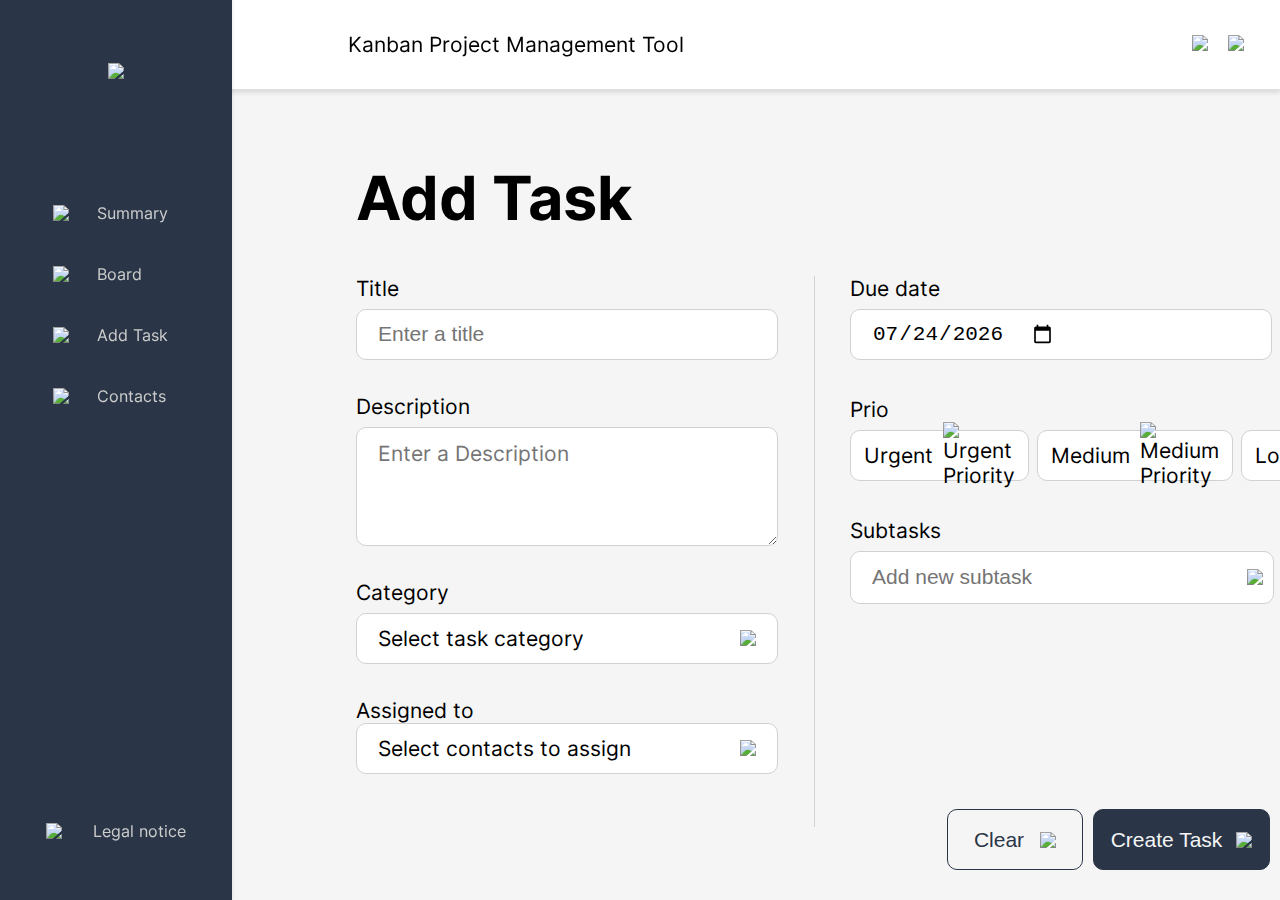
==== commit a17b0c83: "addTask responsiv 100%" ====
--- a/addtask.html
+++ b/addtask.html
@@ -18,10 +18,15 @@
 
 <body onload="includeHTML(), setCurrentDate(), renderCategory(), renderColorCategory()">
     <div w3-include-html="head_navbar.html"></div>
+    <div class="secondTitleContainer">
+        <p>Kanban Project Management Tool</p>
+    </div>
     <div class="headTaskContainer">
         <h1>Add Task</h1>
     </div>
     <form>
+        <button class="buttonTaskHeader" onclick="createTask('todo')">Create<img
+                src="/img/akar-icons_check.svg"></button>
         <div class="mainTaskContainer">
             <div class="leftTaskContainer">
                 <div class="titleContainer">
@@ -46,8 +51,7 @@
                     </div>
                     <div id="categoryBox" class="d-none"></div>
                 </div>
-                <div class="d-none" id="newCategoryContainer">
-                </div>
+                <div class="d-none" id="newCategoryContainer"></div>
                 <div id="categoryColors" class="d-none">
                 </div>
                 <div class="assignedToContainer">
@@ -101,7 +105,7 @@
                             src="/img/akar-icons_check.svg"></button>
                 </div>
             </div>
-           
+
         </div>
         </div>
         </div>
--- a/headnav.css
+++ b/headnav.css
@@ -150,7 +150,7 @@
 }
 
 
-@media (max-width: 800px){
+@media (max-width: 768px){
   .joinLogoContainer{
     display: none;
   }
--- a/board.css
+++ b/board.css
@@ -215,7 +215,7 @@
   justify-content: space-between;
   align-items: center;
 }
-.cardProgress{
+.cardProgress {
   display: flex;
   width: 100%;
 }
@@ -380,26 +380,23 @@
 
 .mainAddTaskContainer {
   transform: translateX(150%);
-  transition: 825ms ease-in-out;
-  display: flex;
-  flex-direction: column;
-  justify-content: space-between;
-  padding: 61px 74px;
+  transition: 430ms ease-in-out;
+  display: flex;
+  flex-direction: column;
+  justify-content: space-between;
+  padding: 61px 74px 61px 74px;
   background: #ffffff;
   border-radius: 30px;
   position: absolute;
-  top: 60px;
-  z-index: -15;
-  box-shadow: 0px 0px 14px 3px rgb(0 0 0 / 0.04);
-}
-
-.mainAddTaskContainer.open {
-  transform: translate(15%, -3%);
+  left: 16%;
+  top: 50px;
   z-index: 5;
+  width: 65%;
 }
 
 .bodyAddTaskCotnainer {
   display: flex;
+  justify-content: space-between;
 }
 
 .headAddTaskContainer {
@@ -413,6 +410,19 @@
   font-size: 21px;
   gap: 37px;
   margin-left: 59px;
+  width: 422px;
+}
+.middleAddTaskContainer {
+  border-left: 1px solid #d1d1d1;
+  height: 551px;
+}
+
+.buttonAddTaskContainer {
+  display: flex;
+  gap: 10px;
+  position: absolute;
+  bottom: 30px;
+  right: 61px;
 }
 
 .headAddTaskContainer p {
@@ -542,10 +552,30 @@
   margin: 0px;
   height: 20px;
 }
-.secondTitleContainer p{
+.secondTitleContainer p {
   font-size: 16px;
   margin-bottom: 19px;
   display: none;
+}
+
+@media (max-width: 1335px) {
+  .middleAddTaskContainer {
+    display: none;
+  }
+}
+
+@media (max-width: 1275px) {
+  .bodyAddTaskCotnainer {
+    flex-direction: column;
+  }
+
+  .titleContainer {
+    width: 422px;
+  }
+
+  .rightAddTaskContainer {
+    margin-left: 0px;
+  }
 }
 
 @media (max-width: 1047px) {
@@ -555,7 +585,7 @@
     width: 100%;
     justify-content: space-between;
     align-items: center;
-}
+  }
   .topBoardContainer {
     flex-direction: column;
     align-items: flex-start;
@@ -569,7 +599,7 @@
     display: none;
   }
 
-  .addSecondButtonContainer{
+  .addSecondButtonContainer {
     display: flex;
     background-color: #2a3647;
     color: white;
@@ -585,7 +615,7 @@
     margin-right: 65px;
     transition: background 200ms ease-in-out;
   }
-  
+
   .addSecondButtonContainer:hover {
     box-shadow: 0 4px 4px 0 rgb(0 0 0 / 25%);
     background-color: rgb(41, 171, 226);
@@ -595,14 +625,13 @@
   .addSecondButtonContainer img {
     margin-left: 10px;
   }
-  .headlineContainer{
+  .headlineContainer {
     margin-bottom: 30px;
   }
   .bottomBoardContainer {
     margin-top: 22px;
     margin-right: 65px;
-}
-
+  }
 }
 
 @media (max-width: 975px) {
@@ -617,61 +646,62 @@
     width: 93%;
   }
 }
-@media (max-width: 835px){
- 
+@media (max-width: 835px) {
   .addSecondButtonContainer {
     margin-left: 0px;
     width: 40px;
     height: 40px;
-    padding-left: 0px; 
+    padding-left: 0px;
     padding-right: 0px;
   }
-  .addSecondButtonContainer b{
+  .addSecondButtonContainer b {
     display: none;
   }
   .addSecondButtonContainer img {
     margin-left: 12px;
-}
-
-}
-
-@media (max-width: 800px){
+  }
+}
+
+@media (max-width: 768px) {
   body {
     margin-left: 0px;
     margin: 0px;
     margin-top: 0px;
-}
-.mainBoardContainer{
-  margin-left: 20px;
-  margin-right: 29px;
-  padding-top: 0px
-}
-.bottomBoardContainer {
-  margin-top: 0px;
-  margin-right: 0px;
-}
-.addSecondButtonContainer {
-  margin-right: 0px;
-}
-.helpIconContainer{
-  display: none;
-}
-
-.topBoardContainer p{
-font-size: 47px;
-}
-.secondTitleContainer p{
-  font-size: 16px;
-  margin-bottom: 19px;
-  margin-top: 114px;
-  display: flex;
-}
-}
-
-@media (max-width: 360px){
+    padding-bottom: 120px;
+  }
+
+  .mainBoardContainer {
+    margin-left: 20px;
+    margin-right: 29px;
+    padding-top: 0px;
+  }
+  .bottomBoardContainer {
+    margin-top: 0px;
+    margin-right: 0px;
+  }
+  .addSecondButtonContainer {
+    margin-right: 0px;
+  }
+  .helpIconContainer {
+    display: none;
+  }
+
+  .topBoardContainer p {
+    font-size: 47px;
+  }
+  .secondTitleContainer p {
+    font-size: 16px;
+    margin-bottom: 19px;
+    margin-top: 114px;
+    display: flex;
+    padding-left: 33px;
+  }
+}
+
+@media (max-width: 360px) {
   .mainBoardContainer {
     margin-left: 10px;
     margin-right: 20px;
     padding-top: 0px;
-}
-}+  }
+}
--- a/addtask.css
+++ b/addtask.css
@@ -31,7 +31,7 @@
   display: flex;
   flex-direction: row;
   align-items: center;
-  padding: 13px 21px;
+  padding: 13px 21px 13px 21px;
   height: 51px;
   background: #ffffff;
   border: 1px solid #d1d1d1;
@@ -120,6 +120,7 @@
   border: 1px solid #d1d1d1;
   justify-content: space-between;
   align-items: center;
+  width: 100%;
 }
 
 .subtaskChildContainer img {
@@ -129,6 +130,8 @@
 }
 
 .subtaskChildContainer input {
+  display: flex;
+  width: 100%;
   border: none;
 }
 
@@ -160,11 +163,22 @@
 }
 .buttonTaskContainer {
   display: flex;
-    gap: 10px;
-    position: absolute;
-    bottom: 30px;
-    right: 123px;
-}
+  gap: 10px;
+  position: absolute;
+  bottom: 30px;
+  right: 123px;
+}
+
+.buttonTaskHeader{
+  display: none;
+}
+
+.buttonTaskHeader:hover {
+  box-shadow: 0 4px 4px 0 rgb(0 0 0 / 25%);
+  background-color: rgb(41, 171, 226);
+  border: 1px solid rgb(41, 171, 226);
+}
+
 .buttonTask {
   border: 1px solid #2a3647;
   background-color: #f5f5f5;
@@ -302,7 +316,6 @@
 
 .colorsContainer {
   display: flex;
-  gap: 10px;
   margin-top: -25px;
 }
 
@@ -318,7 +331,6 @@
   width: 15px;
   height: 15px;
   margin-left: 5px;
-  margin-right: -35px;
   z-index: 3;
 }
 .selected-color {
@@ -330,7 +342,7 @@
   display: flex;
   align-items: center;
   padding: 0px 21px;
-  width: 89%;
+  width: 88%;
 }
 .colorCategoryBox:hover {
   background-color: #d1d1d1;
@@ -347,44 +359,124 @@
   align-items: center;
 }
 
-@media (max-width: 1455px){
+@media (max-width: 1455px) {
   .buttonTaskContainer {
     right: 10px;
   }
-  .rightTaskContainer{
+  .rightTaskContainer {
     margin-right: 0px;
   }
 }
 
-@media (max-width: 1335px){
-  .rightTaskContainer{
+@media (max-width: 1335px) {
+  .rightTaskContainer {
     margin-left: 0px;
   }
-  .leftTaskContainer{
+  .leftTaskContainer {
     margin-right: 0px;
   }
-}
-@media (max-width: 1215px){
+  .middleAddTaskContainer {
+    display: none;
+  }
+}
+
+@media (max-width: 1215px) {
   .headTaskContainer {
     display: flex;
     justify-content: center;
-
-}
-  .middleTaskContainer{
+    margin-left: 0px;
+  }
+  .middleTaskContainer {
     display: none;
   }
-  .mainTaskContainer{
+  .mainTaskContainer {
     flex-direction: column;
     align-items: center;
-  }
-  .titleContainer{
+    margin-left: 0px;
+  }
+  .titleContainer {
     width: 422px;
   }
   .buttonTaskContainer {
     position: unset;
     justify-content: center;
   }
-  .assignedToContainer{
+  .assignedToContainer {
     margin-bottom: 30px;
   }
-}+}
+
+@media (max-width: 768px) {
+  .headTaskContainer {
+    display: flex;
+    padding: 0px 34px 0px 33px;
+    justify-content: flex-start;
+  }
+  .mainTaskContainer {
+    display: flex;
+    padding: 0px 34px 0px 30px;
+    justify-content: flex-start;
+    align-items: start;
+  }
+  .buttonTaskContainer {
+    display: none;
+  }
+  .buttonTaskHeader{
+    border: 1px solid #2a3647;
+    background-color: #2a3647;
+    color: #f5f5f5;
+    width: 124px;
+    height: 51px;
+    padding: 18px, 10px, 18px, 10px;
+    border-radius: 10px;
+    font-size: 21px;
+    cursor: pointer;
+    display: flex;
+    align-items: center;
+    justify-content: center;
+    transition: background 200ms ease-in-out;
+    z-index: 10;
+    gap: 10px;
+    position: fixed;
+    top: 20px;
+    right: 25px;
+  }
+  .headTaskContainer {
+    margin-top: 0px;
+  }
+
+  .rightTaskContainer {
+    width: 100%;
+    font-size: 16px;
+  }
+  .leftTaskContainer {
+    width: 100%;
+    font-size: 16px;
+  }
+  .titleContainer {
+    width: 100%;
+  }
+  .childTaskContainer {
+    width: 100%;
+  }
+  textarea {
+    width: 100%;
+  }
+  .dropDownBox {
+    width: 100%;
+  }
+  .categoryBox {
+    width: 100%;
+  }
+  .headTaskContainer h1 {
+    font-size: 41px;
+  }
+}
+@media (max-width: 428px) {
+  .prioChildContainer {
+    flex-direction: column;
+  }
+  .subtaskContainer {
+    padding-bottom: 100px;
+  }
+}
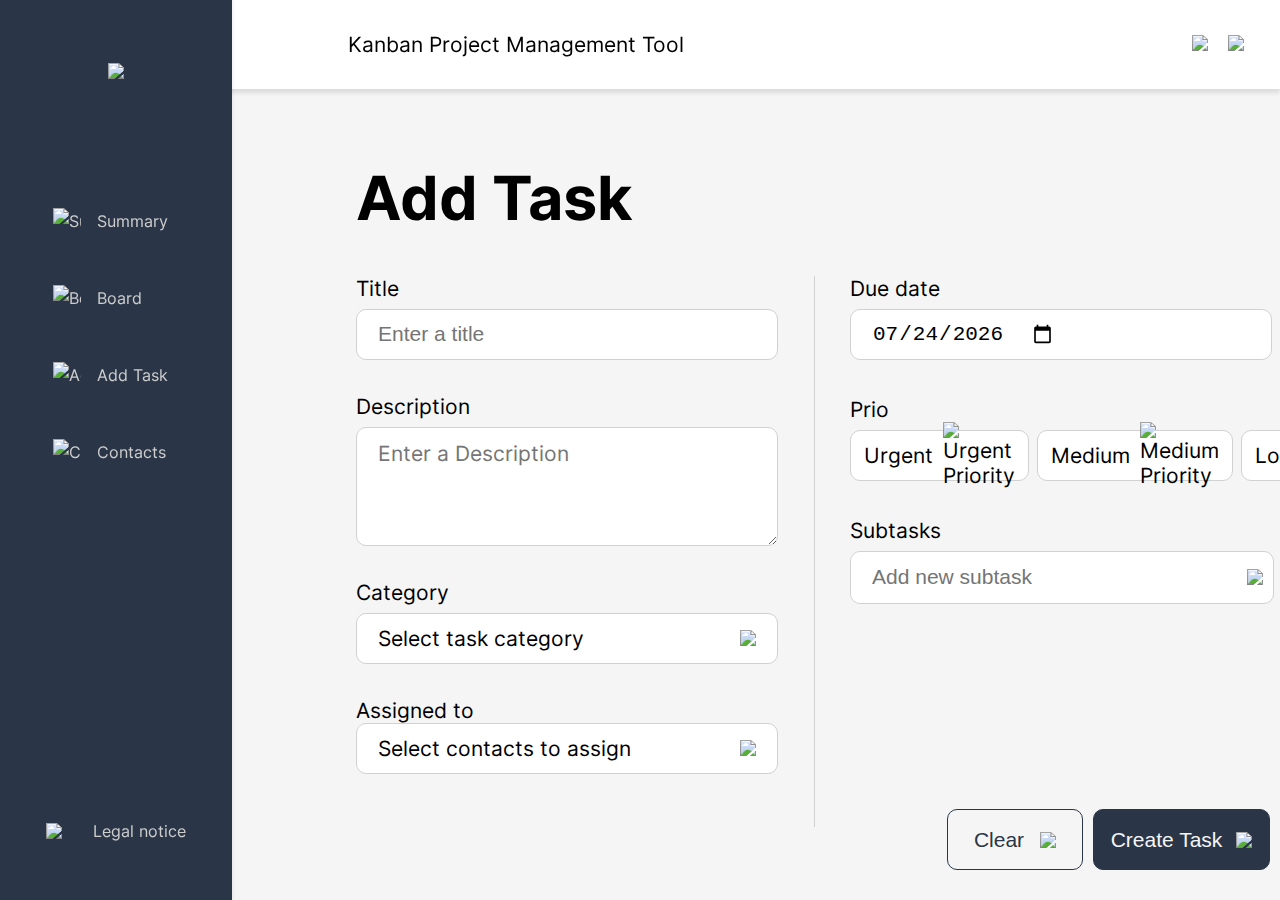
==== commit 30d0c6ec: "responsiv / popup add" ====
--- a/addtask.html
+++ b/addtask.html
@@ -18,7 +18,7 @@
 
 <body onload="includeHTML(), setCurrentDate(), renderCategory(), renderColorCategory()">
     <div w3-include-html="head_navbar.html"></div>
-    <div class="secondTitleContainer">
+    <div class="addTitleContainer">
         <p>Kanban Project Management Tool</p>
     </div>
     <div class="headTaskContainer">
@@ -105,7 +105,6 @@
                             src="/img/akar-icons_check.svg"></button>
                 </div>
             </div>
-
         </div>
         </div>
         </div>
--- a/headnav.css
+++ b/headnav.css
@@ -15,7 +15,7 @@
   z-index: 1;
 }
 
-.navbar-header p{
+.navbar-header p {
   font-size: 21px;
   font-weight: 400;
 }
@@ -30,24 +30,23 @@
 }
 
 .navbarMainContainer {
-    display: flex;
-    flex-direction: column;
-    padding: 55px 0px;
-    gap: 103px;
-    position: fixed;
-    width: 232px;
-    left: 0px;
-    height: 100%;
-    bottom: 0px;
-    background: #2a3647;
-    box-shadow: 0px 0px 4px rgba(0, 0, 0, 0.1);
-    border-radius: 0px;
-    font-size: 16px;
-    line-height: 170%;
-    z-index: 3;
-    align-items: center;
-}
-
+  display: flex;
+  flex-direction: column;
+  padding: 55px 0px;
+  gap: 103px;
+  position: fixed;
+  width: 232px;
+  left: 0px;
+  height: 100%;
+  bottom: 0px;
+  background: #2a3647;
+  box-shadow: 0px 0px 4px rgba(0, 0, 0, 0.1);
+  border-radius: 0px;
+  font-size: 16px;
+  line-height: 170%;
+  z-index: 3;
+  align-items: center;
+}
 
 .navbarMainContainer ul {
   list-style-type: none;
@@ -62,34 +61,34 @@
 }
 
 .navbar {
-    display: flex;
-    flex-direction: column;
-    width: 100%;
-    height: 229px;
-    gap: 15px;
-}
-
-.joinLogoContainer{
+  display: flex;
+  flex-direction: column;
+  width: 100%;
+  height: 229px;
+  gap: 15px;
+}
+
+.joinLogoContainer {
   margin-top: 115px;
 }
 
 .navbarSection {
-    display: flex;
-    align-items: center;
-    padding: 8px 53px;
-    height: 46px;
-    white-space: nowrap;
-    cursor: pointer;
-}
-.navbarSection img{
-    width: 28px;
-    padding-right: 16px;
-}
-.navbarSection:hover{
-    background-color: #091931;
-}
-
-.lowerNavbarSection{
+  display: flex;
+  align-items: center;
+  padding: 8px 53px;
+  height: 46px;
+  white-space: nowrap;
+  cursor: pointer;
+}
+.navbarSection img {
+  width: 28px;
+  padding-right: 16px;
+}
+.navbarSection:hover {
+  background-color: #091931;
+}
+
+.lowerNavbarSection {
   text-decoration: none;
   display: flex;
   align-items: center;
@@ -99,65 +98,84 @@
   justify-content: center;
 }
 
-.lowerNavbarSection img{
-    justify-content: center;
-    width: 31px;
-    padding-right: 16px;
-}
-
-.lowerNavbarSection:hover{
-    background-color: #091931;
-}
-
-.logout{
-    height: 100%;
-    display: flex;
-    justify-content: center;
-    align-items: center;
-    flex-direction: column;
-}
-
-header{
+.lowerNavbarSection img {
+  justify-content: center;
+  width: 31px;
+  padding-right: 16px;
+}
+
+.lowerNavbarSection:hover {
+  background-color: #091931;
+}
+
+.logout {
+  height: 100%;
+  display: flex;
+  justify-content: center;
+  align-items: center;
+  flex-direction: column;
+}
+
+header {
   position: relative;
 }
 
-.logout span{
-    background-color: rgb(41, 55, 71);
-    position: absolute;
-    bottom: -40px;
-    width: 70px;
-    color: rgb(144, 149, 155);
-    padding: 10px;
-    display: flex;
-    align-items: center;
-    justify-content: center;
-    border-top-left-radius: 20px;
-    border-bottom-left-radius: 20px;
-    border-bottom-right-radius: 20px;
-}
-
-.logout span:hover{
-    cursor: pointer;
-    color: white;
-}
-
-.d-none{
-    display: none !important;
-}
-
-.joinMiniLogoContainer{
+.logout span {
+  background-color: rgb(41, 55, 71);
+  position: absolute;
+  bottom: -40px;
+  width: 70px;
+  color: rgb(144, 149, 155);
+  padding: 10px;
+  display: flex;
+  align-items: center;
+  justify-content: center;
+  border-top-left-radius: 20px;
+  border-bottom-left-radius: 20px;
+  border-bottom-right-radius: 20px;
+}
+
+.logout span:hover {
+  cursor: pointer;
+  color: white;
+}
+
+.d-none {
+  display: none !important;
+}
+
+.joinMiniLogoContainer {
   display: none;
 }
 
-
-@media (max-width: 768px){
-  .joinLogoContainer{
+.popupAddTaskBoard {
+  transition: transform 400ms ease-in-out;
+  display: flex;
+  position: fixed;
+  top: 70%;
+  left: 50%;
+  transform: translate(-50%, 500%);
+  align-items: center;
+  gap: 20px;
+  background-color: #2a3647;
+  color: white;
+  height: 74px;
+  border-radius: 20px;
+  width: 326px;
+  justify-content: center;
+  font-size: 21px;
+  box-shadow: 0px 0px 4px rgba(0, 0, 0, 0.15);
+  z-index: 15;
+}
+
+@media (max-width: 768px) {
+  .joinLogoContainer {
     display: none;
   }
-  .lowerNavbarSection{
+  .lowerNavbarSection {
     display: none;
   }
-  .firstTitleContainer{
+  .firstTitleContainer {
     display: none;
   }
   .navbar-header {
@@ -175,56 +193,55 @@
     top: 0px;
     right: 0px;
     z-index: 1;
-}
-
-.navbarMainContainer {
+  }
+
+  .navbarMainContainer {
     display: flex;
     align-items: center;
     position: fixed;
     width: 100%;
     height: 80px;
-    bottom: 0 ;
+    bottom: 0;
     background: #2a3647;
     box-shadow: 0px 0px 4px rgba(0, 0, 0, 0.1);
     font-size: 16px;
     z-index: 1;
     padding: 0px 0px 0px 0px;
-}
-
-.navbar {
+  }
+
+  .navbar {
     display: flex;
     flex-direction: row;
     width: 100%;
     height: 50px;
     gap: 15px;
     justify-content: space-around;
-}
-.navbarSection {
-  display: flex;
-  flex-direction: column;
-  align-items: center;
-  height: 80px;
-  width: 80px;
-  white-space: nowrap;
-  cursor: pointer;
-  padding: 0px 0px;
-  gap: 14px;
-  justify-content: center;
-  line-height: 0%;
-}
-
-.navbarSection:hover{
-  background-color: #091931;
-}
-.navbarSection img {
-  display: flex;
-  justify-content: center;
-  width: 28px;
-  padding-right: 0px;
-}
-
-.joinMiniLogoContainer{
- display: flex;
-}
-
-}+  }
+  .navbarSection {
+    display: flex;
+    flex-direction: column;
+    align-items: center;
+    height: 80px;
+    width: 80px;
+    white-space: nowrap;
+    cursor: pointer;
+    padding: 0px 0px;
+    gap: 14px;
+    justify-content: center;
+    line-height: 0%;
+  }
+
+  .navbarSection:hover {
+    background-color: #091931;
+  }
+  .navbarSection img {
+    display: flex;
+    justify-content: center;
+    width: 28px;
+    padding-right: 0px;
+  }
+
+  .joinMiniLogoContainer {
+    display: flex;
+  }
+}
--- a/board.css
+++ b/board.css
@@ -76,6 +76,10 @@
   margin-left: 10px;
 }
 .addSecondButtonContainer {
+  display: none;
+}
+
+.addTitleContainer {
   display: none;
 }
 
@@ -118,6 +122,18 @@
   margin-bottom: 124px;
   text-align: justify;
 }
+
+.titleArrowConntainer {
+  display: flex;
+  align-items: center;
+  margin-bottom: 19px;
+  margin-top: 114px;
+}
+
+.helpTitleContainer {
+  display: none;
+}
+
 .backArrow {
   display: flex;
   width: 100%;
@@ -255,6 +271,31 @@
   z-index: 5;
 }
 
+.showCard {
+  display: flex;
+  border-radius: 30px;
+  margin: 140px 3px 32px 3px;
+  flex-direction: column;
+  gap: 25px;
+}
+
+.cancelIconShowCard{
+  cursor: pointer;
+  padding-top: 5px;
+}
+
+.showMainBoardContainer{
+  margin-left: 33px;
+  margin-right: 33px;
+}
+
+.showCategoryContainer{
+  display: flex;
+  width: 100%;
+  justify-content: space-between;
+  align-items: flex-start;
+}
+
 .popupcardCategory {
   display: flex;
   align-items: center;
@@ -496,9 +537,8 @@
   border: 1px solid #2a3647;
   background-color: #2a3647;
   color: #f5f5f5;
-  width: 177px;
+  width: 100px;
   height: 61px;
-  padding: 18px, 10px, 18px, 10px;
   border-radius: 10px;
   font-size: 21px;
   cursor: pointer;
@@ -542,6 +582,7 @@
   font-size: 27px;
   padding: 4px 35px;
   border-radius: 8px;
+  margin-bottom: 15px;
   width: fit-content;
   color: white;
   cursor: pointer;
@@ -557,6 +598,30 @@
   margin-bottom: 19px;
   display: none;
 }
+.statusButtonsContainer{
+  display: flex;
+  flex-wrap: wrap;
+  gap: 10px;
+}
+.popupCardStatus b{
+  font-size: 21px;
+}
+.statusButtonsContainer button{
+  margin-top: 10px;
+  width : 100px;
+  height: 50px;
+  background-color: white;
+  border: 1px solid #091931;
+  border-radius: 10px;
+  cursor: pointer;
+
+}
+
+.statusButtonsContainer button:hover{
+color: white;
+background-color: rgb(41, 171, 226);
+border: 1px solid rgb(41, 171, 226);
+}
 
 @media (max-width: 1335px) {
   .middleAddTaskContainer {
@@ -565,6 +630,9 @@
 }
 
 @media (max-width: 1275px) {
+  .mainAddTaskContainer {
+    left: 7%;
+  }
   .bodyAddTaskCotnainer {
     flex-direction: column;
   }
@@ -575,6 +643,22 @@
 
   .rightAddTaskContainer {
     margin-left: 0px;
+  }
+  .bodyAddTaskCotnainer {
+    align-items: center;
+  }
+  .buttonAddTaskContainer {
+    display: flex;
+    gap: 10px;
+    position: static;
+    bottom: 30px;
+    right: 61px;
+    padding-top: 25px;
+    justify-content: center;
+  }
+
+  .headAddTaskContainer {
+    justify-content: center;
   }
 }
 
@@ -632,6 +716,10 @@
     margin-top: 22px;
     margin-right: 65px;
   }
+
+  .popupCard {
+    left: 25%;
+  }
 }
 
 @media (max-width: 975px) {
@@ -644,6 +732,10 @@
   }
   .card {
     width: 93%;
+  }
+
+  .popupCard {
+    left: 23%;
   }
 }
 @media (max-width: 835px) {
@@ -660,6 +752,9 @@
   .addSecondButtonContainer img {
     margin-left: 12px;
   }
+  .popupCard {
+    left: 15%;
+  }
 }
 
 @media (max-width: 768px) {
@@ -682,6 +777,19 @@
   .addSecondButtonContainer {
     margin-right: 0px;
   }
+  .mainHelpContainer {
+    margin-top: 101px;
+    margin-left: 33px;
+    margin-right: 33px;
+    margin-bottom: 0px;
+    text-align: justify;
+  }
+
+  .helpTitleContainer {
+    font-size: 16px;
+    display: flex;
+    white-space: nowrap;
+  }
   .helpIconContainer {
     display: none;
   }
@@ -694,8 +802,71 @@
     margin-bottom: 19px;
     margin-top: 114px;
     display: flex;
+  }
+
+  .mainAddTaskContainer {
+    transform: translateX(150%);
+    transition: 400ms ease-in-out;
+    display: flex;
+    flex-direction: column;
+    padding: 0px;
+    background: #ffffff;
+    border-radius: 0;
+    position: absolute;
+    left: 0px;
+    top: 0;
+    z-index: 5;
+    width: 100%;
+    height: 1650px;
+    justify-content: flex-start;
+  }
+
+  .leftAddTaskContainer {
+    width: 90%;
+  }
+
+  .rightAddTaskContainer {
+    width: 90%;
+  }
+
+  .cancelIconPopupCard {
+    padding-right: 15px;
+    padding-top: 15px;
+  }
+
+  .addTitleContainer {
+    font-size: 16px;
+    margin-bottom: 19px;
+    margin-top: 114px;
+    display: flex;
     padding-left: 33px;
   }
+
+  .buttonAddTaskContainer {
+    display: flex;
+    gap: 10px;
+    position: static;
+    bottom: 30px;
+    right: 61px;
+    padding-top: 0px;
+    justify-content: center;
+  }
+
+  .popupCardImgBox {
+    flex-direction: column;
+  }
+  
+  .popupCardImgBox img{
+    display: block;
+  }
+
+  .popupCardImgContainer {
+    position: static;
+  }
+
+  .popupCardSubBox {
+    width: 100%;
+}
 }
 
 @media (max-width: 360px) {
@@ -704,4 +875,17 @@
     margin-right: 20px;
     padding-top: 0px;
   }
-}
+  .helpTitleContainer {
+    font-size: 16px;
+    display: flex;
+    white-space: normal;
+  }
+  .buttonAddTaskContainer {
+    display: flex;
+    gap: 10px;
+    bottom: 30px;
+    right: 61px;
+    padding-top: 0px;
+    justify-content: center;
+  }
+}
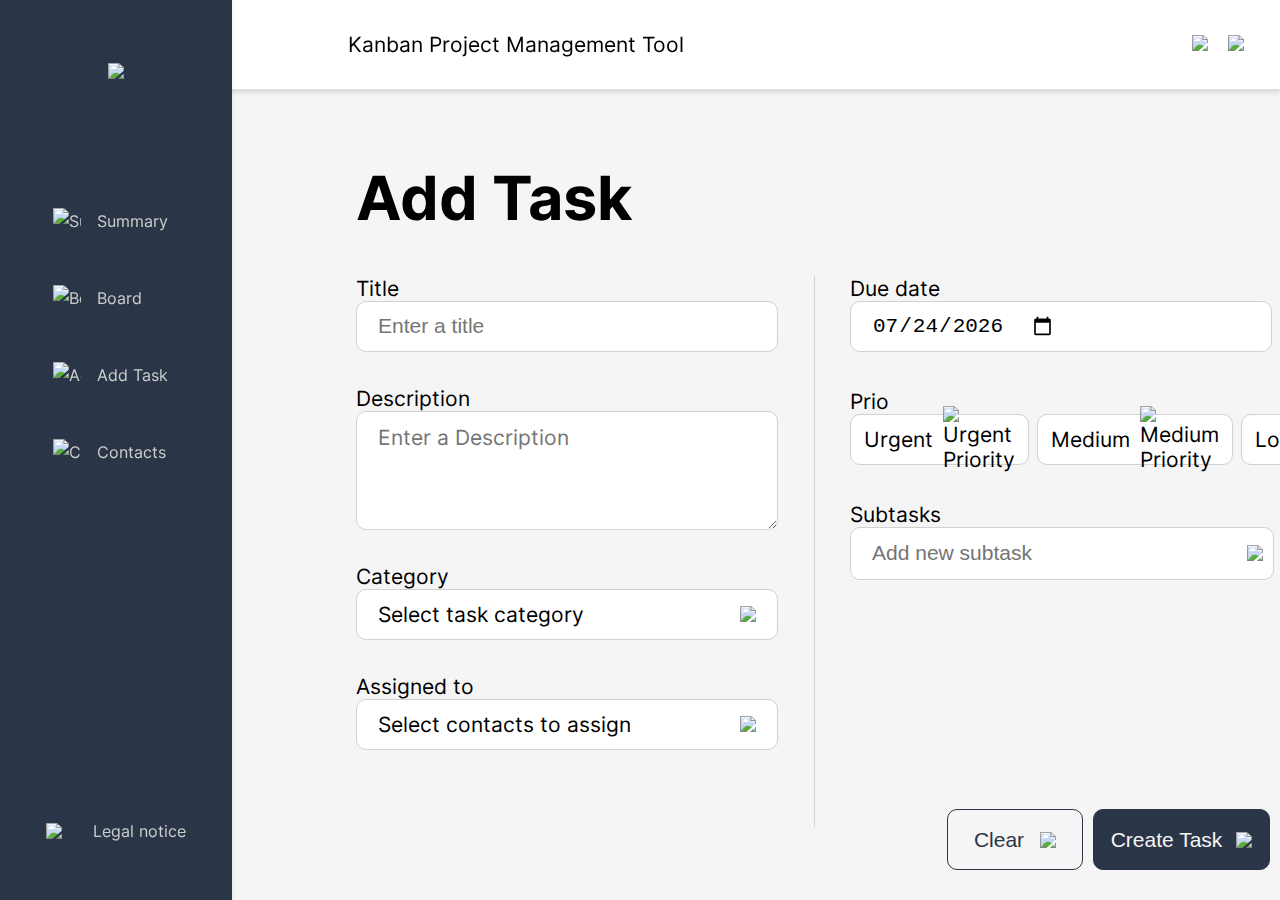
==== commit 5933cdc3: "fix addtask.html contact" ====
--- a/addtask.html
+++ b/addtask.html
@@ -1,6 +1,5 @@
 <!DOCTYPE html>
 <html lang="en">
-
 <head>
     <meta charset="UTF-8">
     <meta http-equiv="X-UA-Compatible" content="IE=edge">
@@ -10,13 +9,15 @@
     <link rel="stylesheet" href="fonts.css">
     <link rel="stylesheet" href="addtask.css">
     <script src="js/storage.js"></script>
+    <script src="js/register.js"></script>
     <script src="board.js"></script>
-    <script>src = "summary.js"</script>
+    <script src="summary.js"></script>
     <script src="template.js"></script>
+    <script src="js/logtinAcc.js"></script>
+    <script src="contact.js"></script>
     <title>AddTask</title>
 </head>
-
-<body onload="includeHTML(), setCurrentDate(), renderCategory(), renderColorCategory()">
+<body onload="includeHTML(); setCurrentDate(); renderCategory(); renderAllContacts(); loadLogtinUser()">
     <div w3-include-html="head_navbar.html"></div>
     <div class="addTitleContainer">
         <p>Kanban Project Management Tool</p>
@@ -26,7 +27,7 @@
     </div>
     <form>
         <button class="buttonTaskHeader" onclick="createTask('todo')">Create<img
-                src="/img/akar-icons_check.svg"></button>
+                src="img/akar-icons_check.svg"></button>
         <div class="mainTaskContainer">
             <div class="leftTaskContainer">
                 <div class="titleContainer">
@@ -44,23 +45,24 @@
                         <div id="categoryTextBox" class="categoryTextBox">
                             <p>Select task category</p>
                         </div>
-                        <div><img src="/img/arrowTask.svg"></div>
+                        <div><img src="img/arrowTask.svg"></div>
                     </div>
-                    <div onclick="newCategory()" class="d-none" id="dropDownBox">
+                    <div onclick="newCategory()" class="d-none" id="newCategoryBox">
                         <div>New Category</div>
                     </div>
                     <div id="categoryBox" class="d-none"></div>
                 </div>
                 <div class="d-none" id="newCategoryContainer"></div>
-                <div id="categoryColors" class="d-none">
+                <div class="d-none" id="categoryColors">
                 </div>
                 <div class="assignedToContainer">
                     <label for="Category">Assigned to</label>
                     <div onclick="openDropBoxAssigned()" class="childTaskContainer" id="assigned">
                         <p>Select contacts to assign</p>
-                        <img src="/img/arrowTask.svg">
+                        <img src="img/arrowTask.svg">
                     </div>
                     <div class="d-none" id="dropDownUser"></div>
+                    <p class="error-message" id="assigned-error"></p>
                 </div>
             </div>
             <div class="middleTaskContainer"></div>
@@ -76,15 +78,15 @@
                     <div class="prioChildContainer">
                         <div id="urgent" onclick="checkpriobox(event)" class="prioBox">
                             Urgent
-                            <img src="/img/urgent.svg" data-default-img="/img/urgent.svg" alt="Urgent Priority">
+                            <img src="img/urgent.svg" data-default-img="img/urgent.svg" alt="Urgent Priority">
                         </div>
                         <div id="medium" onclick="checkpriobox(event)" class="prioBox">
                             Medium
-                            <img src="/img/medium.svg" data-default-img="/img/medium.svg" alt="Medium Priority">
+                            <img src="img/medium.svg" data-default-img="img/medium.svg" alt="Medium Priority">
                         </div>
                         <div id="low" onclick="checkpriobox(event)" class="prioBox">
                             Low
-                            <img src="/img/low.svg" data-default-img="/img/low.svg" alt="Low Priority">
+                            <img src="img/low.svg" data-default-img="img/low.svg" alt="Low Priority">
                         </div>
                     </div>
                     <div id="prioBoxAlarm"></div>
@@ -93,16 +95,16 @@
                     <label for="subtaskChildInput">Subtasks</label>
                     <div class="subtaskChildContainer">
                         <input onclick="changeSubImg()" id="subtask" type="text" placeholder="Add new subtask">
-                        <div class="subImgContainer" id="subImgContainer"><img src="/img/icon_cancel.svg"></div>
+                        <div class="subImgContainer" id="subImgContainer"><img src="img/icon_cancel.svg"></div>
                     </div>
                 </div>
                 <div id="subTaskDescription" class="subTaskDescription">
                 </div>
                 <div class="buttonTaskContainer">
                     <button class="buttonTask" onclick="clearTask()">Clear <img class="cancelIcon"
-                            src="/img/iconoir_cancel.svg"></button>
+                            src="img/iconoir_cancel.svg"></button>
                     <button class="buttonTask2" onclick="createTask('todo')">Create Task<img
-                            src="/img/akar-icons_check.svg"></button>
+                            src="img/akar-icons_check.svg"></button>
                 </div>
             </div>
         </div>
--- a/headnav.css
+++ b/headnav.css
@@ -152,7 +152,7 @@
   transition: transform 400ms ease-in-out;
   display: flex;
   position: fixed;
-  top: 70%;
+  top: 90%;
   left: 50%;
   transform: translate(-50%, 500%);
   align-items: center;
@@ -167,6 +167,7 @@
   box-shadow: 0px 0px 4px rgba(0, 0, 0, 0.15);
   z-index: 15;
 }
+
 
 @media (max-width: 768px) {
   .joinLogoContainer {
--- a/board.css
+++ b/board.css
@@ -162,7 +162,7 @@
   font-size: 27px;
 }
 .createTaskBox:hover {
-  content: url("/img/blueplusicon.svg");
+  content: url("img/blueplusicon.svg");
 }
 
 .searchBarContainer:focus-within {
@@ -396,11 +396,11 @@
 }
 
 .popupDeletButton:hover {
-  content: url("/img/deletbuttonhover.png");
+  content: url("img/deletbuttonhover.png");
 }
 
 .popupEditButton:hover {
-  content: url("/img/editbuttonhover.png");
+  content: url("img/editbuttonhover.png");
 }
 
 .popupCardLowerContainer {
--- a/addtask.css
+++ b/addtask.css
@@ -23,9 +23,7 @@
   gap: 34px;
   margin-right: 59px;
 }
-label {
-  margin-bottom: 8px;
-}
+
 input {
   box-sizing: border-box;
   display: flex;
@@ -169,7 +167,7 @@
   right: 123px;
 }
 
-.buttonTaskHeader{
+.buttonTaskHeader {
   display: none;
 }
 
@@ -196,7 +194,7 @@
   transition: background 200ms ease-in-out;
 }
 .buttonTask:hover .cancelIcon {
-  content: url("/img/iconoir_cancel_hover.svg");
+  content: url("img/iconoir_cancel_hover.svg");
 }
 .buttonTask:hover {
   box-shadow: 0 4px 4px 0 rgb(0 0 0 / 25%);
@@ -257,19 +255,30 @@
   display: flex;
   align-items: flex-start;
   justify-content: space-between;
-  padding: 5px 21px 5px;
   width: 422px;
   background: #ffffff;
   border: 1px solid #d1d1d1;
   cursor: pointer;
   border-top: none;
-  border-bottom: none;
-  gap: 10px;
-  flex-direction: column;
-}
-
-.dropDownBox:hover {
-  background-color: #d1d1d1;
+  border-bottom-left-radius: 10px;
+  border-bottom-right-radius: 10px;
+  flex-direction: column;
+  height: 150px;
+  overflow: auto;
+  overflow-x: hidden;
+}
+
+.dropDownBox::-webkit-scrollbar {
+  width: 8px;
+}
+
+.dropDownBox::-webkit-scrollbar-thumb {
+  background-color: rgba(9, 25, 49);
+  border-radius: 5px;
+}
+
+.dropDownBox::-webkit-scrollbar-track {
+  background-color: rgba(0, 0, 0, 0.05);
 }
 
 .categoryBox {
@@ -287,6 +296,7 @@
   flex-direction: column;
   height: 110px;
   overflow: auto;
+  overflow-x: hidden;
 }
 
 .categoryBox::-webkit-scrollbar {
@@ -359,6 +369,60 @@
   align-items: center;
 }
 
+.leftAddTaskContainer {
+  display: flex;
+  flex-direction: column;
+  font-size: 21px;
+  gap: 34px;
+  margin-right: 59px;
+}
+
+.error-message {
+  font-size: 16px;
+  color: red;
+  margin-top: 5px;
+}
+
+.contactBox {
+  display: flex;
+  align-items: center;
+  gap: 10px;
+  padding: 0px 21px;
+  width: 90%;
+}
+
+
+
+.contactBox:hover {
+  background-color: #d1d1d1;
+}
+
+.contactBox input{
+  margin: 0px;
+}
+
+
+.newCategoryBox{
+  box-sizing: border-box;
+  display: flex;
+  align-items: flex-start;
+  justify-content: space-between;
+  padding: 5px 21px 5px;
+  width: 422px;
+  background: #ffffff;
+  border: 1px solid #d1d1d1;
+  cursor: pointer;
+  border-top: none;
+  border-bottom: none;
+  gap: 10px;
+  flex-direction: column;
+  width: 100%;
+}
+
+.newCategoryBox:hover{
+  background-color: #d1d1d1;
+}
+
 @media (max-width: 1455px) {
   .buttonTaskContainer {
     right: 10px;
@@ -373,6 +437,9 @@
     margin-left: 0px;
   }
   .leftTaskContainer {
+    margin-right: 0px;
+  }
+  .leftAddTaskContainer {
     margin-right: 0px;
   }
   .middleAddTaskContainer {
@@ -421,7 +488,7 @@
   .buttonTaskContainer {
     display: none;
   }
-  .buttonTaskHeader{
+  .buttonTaskHeader {
     border: 1px solid #2a3647;
     background-color: #2a3647;
     color: #f5f5f5;
@@ -476,7 +543,4 @@
   .prioChildContainer {
     flex-direction: column;
   }
-  .subtaskContainer {
-    padding-bottom: 100px;
-  }
-}
+}
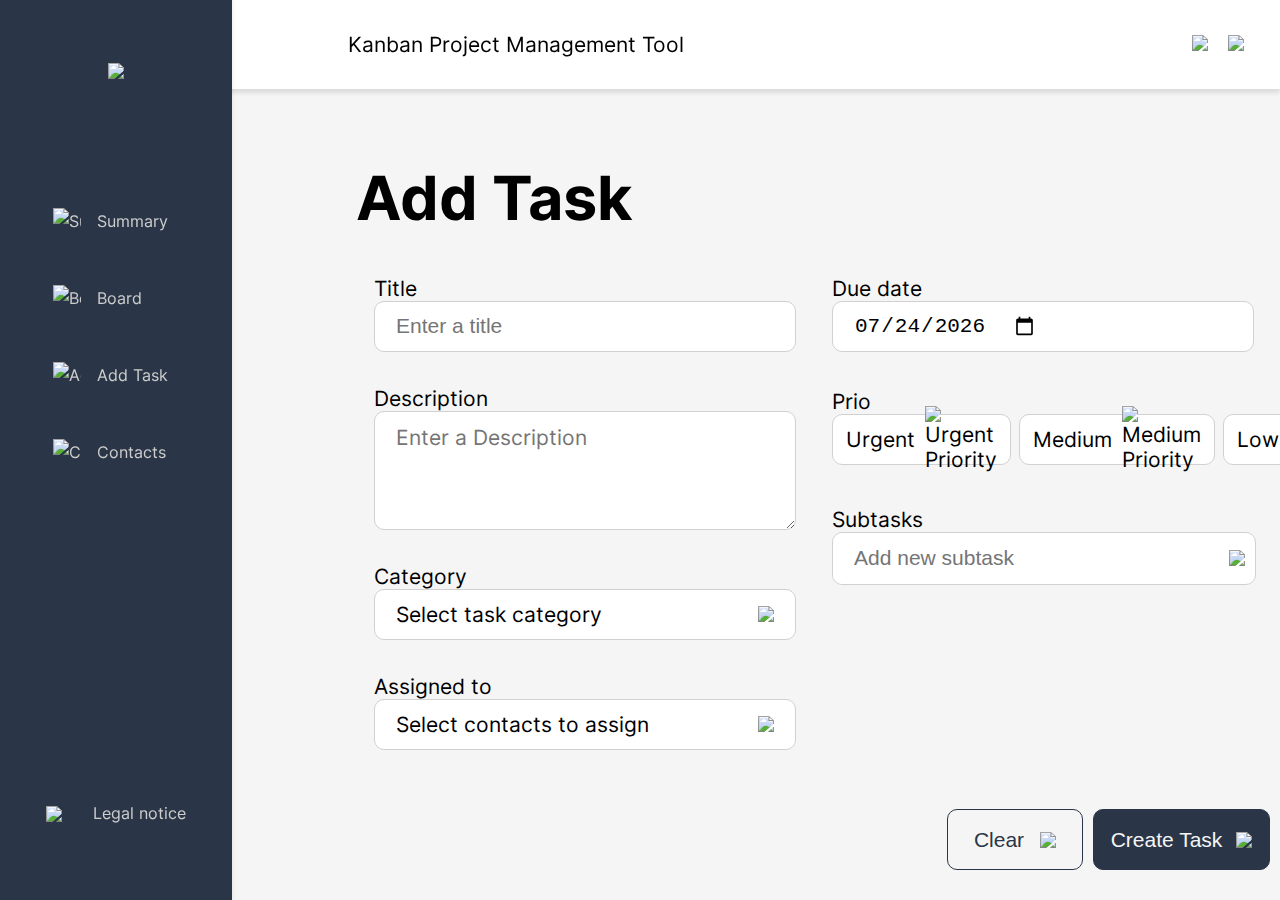
==== commit 312b8081: "change some functions" ====
--- a/addtask.html
+++ b/addtask.html
@@ -15,9 +15,13 @@
     <script src="template.js"></script>
     <script src="js/logtinAcc.js"></script>
     <script src="contact.js"></script>
+    <script src="secondBoard.js"></script>
+    <script src="thirdBoard.js"></script>
+    <script src="contact_templates.js"></script>
+    <link rel="icon" type="image/svg" href="img/Join-logo.svg">
     <title>AddTask</title>
 </head>
-<body onload="includeHTML(); setCurrentDate(); renderCategory(); renderAllContacts(); loadLogtinUser()">
+<body onload="includeHTML();loadLogtinUser(); setCurrentDate(); renderCategory(); renderAllContacts(); ">
     <div w3-include-html="head_navbar.html"></div>
     <div class="addTitleContainer">
         <p>Kanban Project Management Tool</p>
@@ -25,7 +29,7 @@
     <div class="headTaskContainer">
         <h1>Add Task</h1>
     </div>
-    <form>
+    <form >
         <button class="buttonTaskHeader" onclick="createTask('todo')">Create<img
                 src="img/akar-icons_check.svg"></button>
         <div class="mainTaskContainer">
@@ -51,11 +55,11 @@
                         <div>New Category</div>
                     </div>
                     <div id="categoryBox" class="d-none"></div>
-                </div>
+                </div>                
                 <div class="d-none" id="newCategoryContainer"></div>
                 <div class="d-none" id="categoryColors">
                 </div>
-                <div class="assignedToContainer">
+                <div  class="assignedToContainer">
                     <label for="Category">Assigned to</label>
                     <div onclick="openDropBoxAssigned()" class="childTaskContainer" id="assigned">
                         <p>Select contacts to assign</p>
@@ -76,15 +80,15 @@
                 <div class="prioContainer" id="prioContainer">
                     <label for="Prio">Prio</label>
                     <div class="prioChildContainer">
-                        <div id="urgent" onclick="checkpriobox(event)" class="prioBox">
+                        <div id="urgent" onclick="checkpriobox('urgent')" class="prioBox">
                             Urgent
                             <img src="img/urgent.svg" data-default-img="img/urgent.svg" alt="Urgent Priority">
                         </div>
-                        <div id="medium" onclick="checkpriobox(event)" class="prioBox">
+                        <div id="medium" onclick="checkpriobox('medium')" class="prioBox">
                             Medium
                             <img src="img/medium.svg" data-default-img="img/medium.svg" alt="Medium Priority">
                         </div>
-                        <div id="low" onclick="checkpriobox(event)" class="prioBox">
+                        <div id="low" onclick="checkpriobox('low')" class="prioBox">
                             Low
                             <img src="img/low.svg" data-default-img="img/low.svg" alt="Low Priority">
                         </div>
--- a/headnav.css
+++ b/headnav.css
@@ -12,7 +12,19 @@
   left: 0px;
   top: 0px;
   right: 0px;
-  z-index: 1;
+  z-index: 8;
+}
+
+.HeadProfile{
+  display: flex;
+  justify-content: center;
+  align-items: center;
+  height: 50px;
+  width: 50px;
+  background-color: rgb(254, 104, 45);
+  border-radius: 100%;
+  color: black;
+  font-size: 18px;
 }
 
 .navbar-header p {
@@ -44,7 +56,7 @@
   border-radius: 0px;
   font-size: 16px;
   line-height: 170%;
-  z-index: 3;
+  z-index: 9;
   align-items: center;
 }
 
@@ -96,6 +108,7 @@
   white-space: nowrap;
   width: 100%;
   justify-content: center;
+  height: 62px;
 }
 
 .lowerNavbarSection img {
@@ -120,19 +133,43 @@
   position: relative;
 }
 
+.logoutdiv{
+  position: absolute;
+  bottom: -134px;
+  width: 80px;
+}
+
+.logoutdivOne{
+  position: absolute;
+  bottom: -40px;
+  width: 80px;
+}
+
+.logoutdivOne span{
+  border-top-left-radius: 20px;
+  border-bottom-left-radius: 20px;
+  border-bottom-right-radius: 20px;
+}
+
+.logoutdiv span:first-child{
+  border-top-left-radius: 20px;
+}
+
+.logoutdiv span:last-child{
+  border-bottom-left-radius: 20px;
+  border-bottom-right-radius: 20px;
+}
+
+
 .logout span {
   background-color: rgb(41, 55, 71);
-  position: absolute;
-  bottom: -40px;
   width: 70px;
   color: rgb(144, 149, 155);
   padding: 10px;
   display: flex;
   align-items: center;
   justify-content: center;
-  border-top-left-radius: 20px;
-  border-bottom-left-radius: 20px;
-  border-bottom-right-radius: 20px;
+  text-align: center;
 }
 
 .logout span:hover {
@@ -168,6 +205,17 @@
   z-index: 15;
 }
 
+@media (max-width:830px){
+  .navbar-header p{
+    font-size: 18px;
+  }
+}
+
+@media (max-width:800px){
+  .navbar-header p{
+    font-size: 16px;
+  }
+}
 
 @media (max-width: 768px) {
   .joinLogoContainer {
@@ -193,7 +241,7 @@
     left: 0px;
     top: 0px;
     right: 0px;
-    z-index: 1;
+    z-index: 8;
   }
 
   .navbarMainContainer {
@@ -215,7 +263,7 @@
     flex-direction: row;
     width: 100%;
     height: 50px;
-    gap: 15px;
+    gap: 5px;
     justify-content: space-around;
   }
   .navbarSection {
--- a/board.css
+++ b/board.css
@@ -35,6 +35,12 @@
 .searchBarContainer input {
   border: none;
   font-size: 16px;
+}
+.popupCategoryBox {
+  display: flex;
+  flex-direction: row;
+  gap: 4px;
+  flex-wrap: wrap;
 }
 
 .searchBarLine {
@@ -258,17 +264,36 @@
 .popupCard {
   display: flex;
   position: absolute;
-  top: 150px;
+  top: 88px;
   left: 35%;
   width: 523px;
   height: auto;
-  border-radius: 30px;
+  border-top-left-radius: 30px;
+  border-bottom-left-radius: 30px;
+  border-bottom-right-radius: 23px;
+  border-top-right-radius: 23px;
   background-color: #ffffff;
   box-shadow: 0px 0px 14px 3px rgb(0 0 0 / 0.04);
   padding: 50px;
   flex-direction: column;
   gap: 25px;
-  z-index: 5;
+  z-index: 10;
+}
+
+.popupCard::-webkit-scrollbar {
+  width: 20px;
+  margin-left: -10px;
+}
+.popupCard::-webkit-scrollbar-thumb {
+  background-color: rgba(9, 25, 49);
+  border-top-right-radius: 30px;
+  border-bottom-right-radius: 30px;
+}
+
+.popupCard::-webkit-scrollbar-track {
+  background-color: white;
+  border-top-right-radius: 30px;
+  border-bottom-right-radius: 30px;
 }
 
 .showCard {
@@ -279,21 +304,22 @@
   gap: 25px;
 }
 
-.cancelIconShowCard{
+.cancelIconShowCard {
   cursor: pointer;
   padding-top: 5px;
 }
 
-.showMainBoardContainer{
+.showMainBoardContainer {
   margin-left: 33px;
   margin-right: 33px;
 }
 
-.showCategoryContainer{
+.showCategoryContainer {
   display: flex;
   width: 100%;
   justify-content: space-between;
-  align-items: flex-start;
+  align-items: center;
+  gap: 15px;
 }
 
 .popupcardCategory {
@@ -310,12 +336,12 @@
 .popupCardTitle {
   color: #2a3647;
   font-weight: bold;
-  font-size: 61px;
+  font-size: 22px;
   word-break: break-word;
 }
 .popupcardDescription {
   color: #000000;
-  font-size: 21px;
+  font-size: 16px;
   width: 100%;
   word-wrap: break-word;
 }
@@ -352,9 +378,13 @@
   z-index: 4;
 }
 .popupCardSubBox {
-  height: 120px;
-  width: 400px;
-  overflow-y: auto;
+  display: flex;
+  flex-direction: column;
+  font-size: 16px;
+  width: 100%;
+  overflow: auto;
+  overflow-x: hidden;
+  max-height: 150px;
 }
 
 /* Hiermit passt du das Aussehen der Scrollbar an */
@@ -373,16 +403,16 @@
 
 .popupCardSubItem {
   display: flex;
-  align-items: center;
+  word-break: break-all;
   gap: 10px;
-  height: 30px;
+  margin-bottom: 10px;
+  margin-right: 10px;
 }
 
 .popupCardImgContainer {
   display: flex;
   justify-content: end;
   width: 100%;
-  position: absolute;
   bottom: 50px;
   left: -50px;
   cursor: pointer;
@@ -407,6 +437,7 @@
   display: flex;
   justify-content: space-between;
   align-items: center;
+  z-index: 0;
 }
 
 .cancelIconPopupCard {
@@ -430,9 +461,11 @@
   border-radius: 30px;
   position: absolute;
   left: 16%;
-  top: 50px;
-  z-index: 5;
+  top: 10px;
+  z-index: 10;
   width: 65%;
+  margin-left: 50px;
+  max-width: 1116px;
 }
 
 .bodyAddTaskCotnainer {
@@ -461,9 +494,8 @@
 .buttonAddTaskContainer {
   display: flex;
   gap: 10px;
-  position: absolute;
-  bottom: 30px;
-  right: 61px;
+  flex-direction: row-reverse;
+  margin-top: 20px;
 }
 
 .headAddTaskContainer p {
@@ -478,7 +510,7 @@
   left: 0;
   width: 100%;
   height: 100%;
-  z-index: 4;
+  z-index: 9;
   background-color: rgba(0, 0, 0, 0.5);
 }
 
@@ -487,6 +519,8 @@
   flex-direction: column;
   font-weight: bold;
   font-size: 21px;
+  gap: 5px;
+  margin-bottom: 10px;
 }
 
 .popupCarddescriptionContainer {
@@ -494,6 +528,8 @@
   flex-direction: column;
   font-weight: bold;
   font-size: 21px;
+  gap: 5px;
+  margin-bottom: 10px;
 }
 
 .popupCarddateContainer {
@@ -501,11 +537,15 @@
   flex-direction: column;
   font-weight: bold;
   font-size: 21px;
+  gap: 5px;
+  margin-bottom: 10px;
 }
 .popupCardprioContainer {
   display: flex;
   flex-direction: column;
   font-size: 21px;
+  gap: 5px;
+  margin-bottom: 10px;
 }
 
 .popupCardprioContainer label {
@@ -564,16 +604,17 @@
   justify-content: flex-end;
 }
 
-.colorPopupCategoryBox {
-  display: flex;
-  align-items: center;
-  font-size: 27px;
-  padding: 4px 35px;
-  border-radius: 8px;
-  width: 135px;
-  color: white;
-  cursor: pointer;
-}
+  .colorPopupCategoryBox {
+    display: flex;
+    align-items: center;
+    font-size: 21px;
+    padding: 4px 35px;
+    border-radius: 8px;
+    width: 135px;
+    color: white;
+    cursor: pointer;
+}
+
 
 .editPopupCardCategory {
   display: flex;
@@ -582,10 +623,15 @@
   font-size: 27px;
   padding: 4px 35px;
   border-radius: 8px;
-  margin-bottom: 15px;
+  margin-bottom: 10px;
   width: fit-content;
   color: white;
   cursor: pointer;
+  border: 4px ridge black;
+}
+
+.editPopupCardCategory:hover {
+  scale: 1.1;
 }
 
 .popupCardCheckbox {
@@ -598,29 +644,67 @@
   margin-bottom: 19px;
   display: none;
 }
-.statusButtonsContainer{
+.statusButtonsContainer {
   display: flex;
   flex-wrap: wrap;
   gap: 10px;
 }
-.popupCardStatus b{
-  font-size: 21px;
-}
-.statusButtonsContainer button{
+.popupCardStatus b {
+  font-size: 21px;
+}
+.statusButtonsContainer button {
   margin-top: 10px;
-  width : 100px;
+  width: 100px;
   height: 50px;
   background-color: white;
   border: 1px solid #091931;
   border-radius: 10px;
   cursor: pointer;
-
-}
-
-.statusButtonsContainer button:hover{
-color: white;
-background-color: rgb(41, 171, 226);
-border: 1px solid rgb(41, 171, 226);
+}
+
+.statusButtonsContainer button:hover {
+  color: white;
+  background-color: rgb(41, 171, 226);
+  border: 1px solid rgb(41, 171, 226);
+}
+
+.initialsNameBox {
+  display: flex;
+  gap: 10px;
+  margin-top: 10px;
+  align-items: center;
+}
+.initials {
+  display: flex;
+  justify-content: center;
+  align-items: center;
+  height: 30px;
+  width: 30px;
+  border-radius: 50%;
+  padding: 10px 8px;
+  color: white;
+}
+
+.cardUser {
+  display: flex;
+}
+
+.initialsSecond {
+  border-radius: 50%;
+  padding: 10px 8px;
+  color: white;
+  width: 30px;
+  height: 30px;
+  display: flex;
+  justify-content: center;
+  align-items: center;
+  margin-right: 5px;
+}
+
+.popupCard {
+  position: fixed;
+  max-height: 700px;
+  overflow-y: scroll !important;
 }
 
 @media (max-width: 1335px) {
@@ -631,7 +715,9 @@
 
 @media (max-width: 1275px) {
   .mainAddTaskContainer {
-    left: 7%;
+    left: 24%;
+    margin-left: 50px;
+    width: 50%;
   }
   .bodyAddTaskCotnainer {
     flex-direction: column;
@@ -655,6 +741,7 @@
     right: 61px;
     padding-top: 25px;
     justify-content: center;
+    margin-top: 15px;
   }
 
   .headAddTaskContainer {
@@ -716,17 +803,12 @@
     margin-top: 22px;
     margin-right: 65px;
   }
-
-  .popupCard {
-    left: 25%;
-  }
 }
 
 @media (max-width: 975px) {
   .bottomBoardContainer {
     flex-direction: column;
   }
-
   .statusContainer {
     width: 100%;
   }
@@ -735,7 +817,9 @@
   }
 
   .popupCard {
-    left: 23%;
+    top: 50%;
+    left: 50%;
+    transform: translate(-50%, -50%);
   }
 }
 @media (max-width: 835px) {
@@ -753,11 +837,28 @@
     margin-left: 12px;
   }
   .popupCard {
-    left: 15%;
+    top: 50%;
+    left: 50%;
+    transform: translate(-50%, -50%);
   }
 }
 
 @media (max-width: 768px) {
+  .showCard{
+    border-radius: 0;
+    
+  }
+  .showMainBoardContainer{
+    overflow-y: scroll;
+    max-height: 85vh;
+  }
+  .showMainBoardContainer::-webkit-scrollbar-track {
+    background-color: transparent !important; 
+  }
+
+  .showMainBoardContainer::-webkit-scrollbar {
+    background-color: transparent;
+  }
   body {
     margin-left: 0px;
     margin: 0px;
@@ -815,10 +916,12 @@
     position: absolute;
     left: 0px;
     top: 0;
-    z-index: 5;
+    z-index: 10;
     width: 100%;
     height: 1650px;
     justify-content: flex-start;
+    top: 85px;
+    margin: 0px;
   }
 
   .leftAddTaskContainer {
@@ -851,12 +954,13 @@
     padding-top: 0px;
     justify-content: center;
   }
+  
 
   .popupCardImgBox {
     flex-direction: column;
   }
-  
-  .popupCardImgBox img{
+
+  .popupCardImgBox img {
     display: block;
   }
 
@@ -866,10 +970,45 @@
 
   .popupCardSubBox {
     width: 100%;
+  }
+}
+
+@media (max-width: 480px) {
+  .popupcardCategory {
+    display: flex;
+    align-items: center;
+    height: 40px;
+    font-size: 20px;
+    padding: 4px 35px;
+    border-radius: 8px;
+    width: fit-content;
+    color: white;
+}
+
+.editPopupCardCategory {
+  display: flex;
+  align-items: center;
+  height: 40px;
+  font-size: 21px;
+  padding: 4px 35px;
+  border-radius: 8px;
+  margin-bottom: 10px;
+  width: fit-content;
+  color: white;
+  cursor: pointer;
+  border: 4px ridge black;
+}
+
+.popupCardTitle {
+  color: #2a3647;
+  font-weight: bold;
+  font-size: 40px;
+  word-break: break-word;
 }
 }
 
 @media (max-width: 360px) {
+  
   .mainBoardContainer {
     margin-left: 10px;
     margin-right: 20px;
--- a/addtask.css
+++ b/addtask.css
@@ -13,7 +13,7 @@
 .mainTaskContainer {
   display: flex;
   margin-left: 124px;
-  justify-content: space-between;
+  justify-content: center;
 }
 
 .leftTaskContainer {
@@ -82,6 +82,25 @@
   border-radius: 10px;
   cursor: pointer;
 }
+
+.childPopupTaskContainer {
+  box-sizing: border-box;
+  display: flex;
+  flex-direction: row;
+  align-items: center;
+  justify-content: space-between;
+  padding: 13px 21px;
+  height: 51px;
+  background: #ffffff;
+  border: 1px solid #d1d1d1;
+  border-radius: 10px;
+  cursor: pointer;
+}
+
+.assignedToContainer {
+  font-size: 21px;
+}
+
 .middleTaskContainer {
   border-left: 1px solid #d1d1d1;
   height: 551px;
@@ -102,7 +121,22 @@
 .prioContainer {
   display: flex;
   flex-direction: column;
-}
+  margin-bottom: 5px;
+}
+.prioContainerPopup{
+  display: flex;
+  flex-direction: column;
+  margin-bottom: 5px;
+}
+
+.prioContainerPopup label{
+  display: flex;
+  flex-direction: column;
+  font-weight: bold;
+  font-size: 21px;
+  gap: 5px;
+}
+
 .prioChildContainer {
   display: flex;
   gap: 8px;
@@ -138,6 +172,11 @@
 }
 .subtaskChildContainer input:focus {
   outline: none;
+}
+
+.subBox{
+  word-break: break-all;
+  margin-bottom: 10px;
 }
 .prioBox {
   box-sizing: border-box;
@@ -228,12 +267,27 @@
   display: flex;
   flex-direction: column;
   font-size: 16px;
-}
+  width: 100%;
+  overflow: auto;
+  overflow-x: hidden;
+  max-height: 150px;
+}
+
+.subTaskDescription::-webkit-scrollbar-track {
+  background-color: rgba(0, 0, 0, 0.05);
+}
+
+.subTaskDescription::-webkit-scrollbar-thumb {
+  background-color: rgba(9, 25, 49);
+  border-radius: 5px;
+}
+.subTaskDescription::-webkit-scrollbar {
+  width: 8px;
+}
+
 .checkContainer {
   display: flex;
-  align-items: center;
   gap: 13px;
-  height: 25px;
 }
 .checkContainer input {
   height: 25px;
@@ -255,7 +309,6 @@
   display: flex;
   align-items: flex-start;
   justify-content: space-between;
-  width: 422px;
   background: #ffffff;
   border: 1px solid #d1d1d1;
   cursor: pointer;
@@ -283,20 +336,21 @@
 
 .categoryBox {
   box-sizing: border-box;
-  display: flex;
-  align-items: flex-start;
-  justify-content: space-between;
-  width: 422px;
-  background: #ffffff;
-  border: 1px solid #d1d1d1;
-  border-bottom-left-radius: 10px;
-  border-bottom-right-radius: 10px;
-  cursor: pointer;
-  border-top: none;
-  flex-direction: column;
-  height: 110px;
-  overflow: auto;
-  overflow-x: hidden;
+    display: flex;
+    align-items: flex-start;
+    justify-content: space-between;
+    width: 422px;
+    background: #ffffff;
+    border: 1px solid #d1d1d1;
+    border-bottom-left-radius: 10px;
+    border-bottom-right-radius: 10px;
+    cursor: pointer;
+    border-top: none;
+    flex-direction: column;
+    max-height: 110px;
+    min-height: 10px;
+    overflow: auto;
+    overflow-x: hidden;
 }
 
 .categoryBox::-webkit-scrollbar {
@@ -423,6 +477,7 @@
   background-color: #d1d1d1;
 }
 
+
 @media (max-width: 1455px) {
   .buttonTaskContainer {
     right: 10px;
@@ -430,6 +485,12 @@
   .rightTaskContainer {
     margin-right: 0px;
   }
+  .middleTaskContainer {
+    display:none;
+}
+ .mainTaskContainer{
+  justify-content: space-around;
+ }
 }
 
 @media (max-width: 1335px) {
